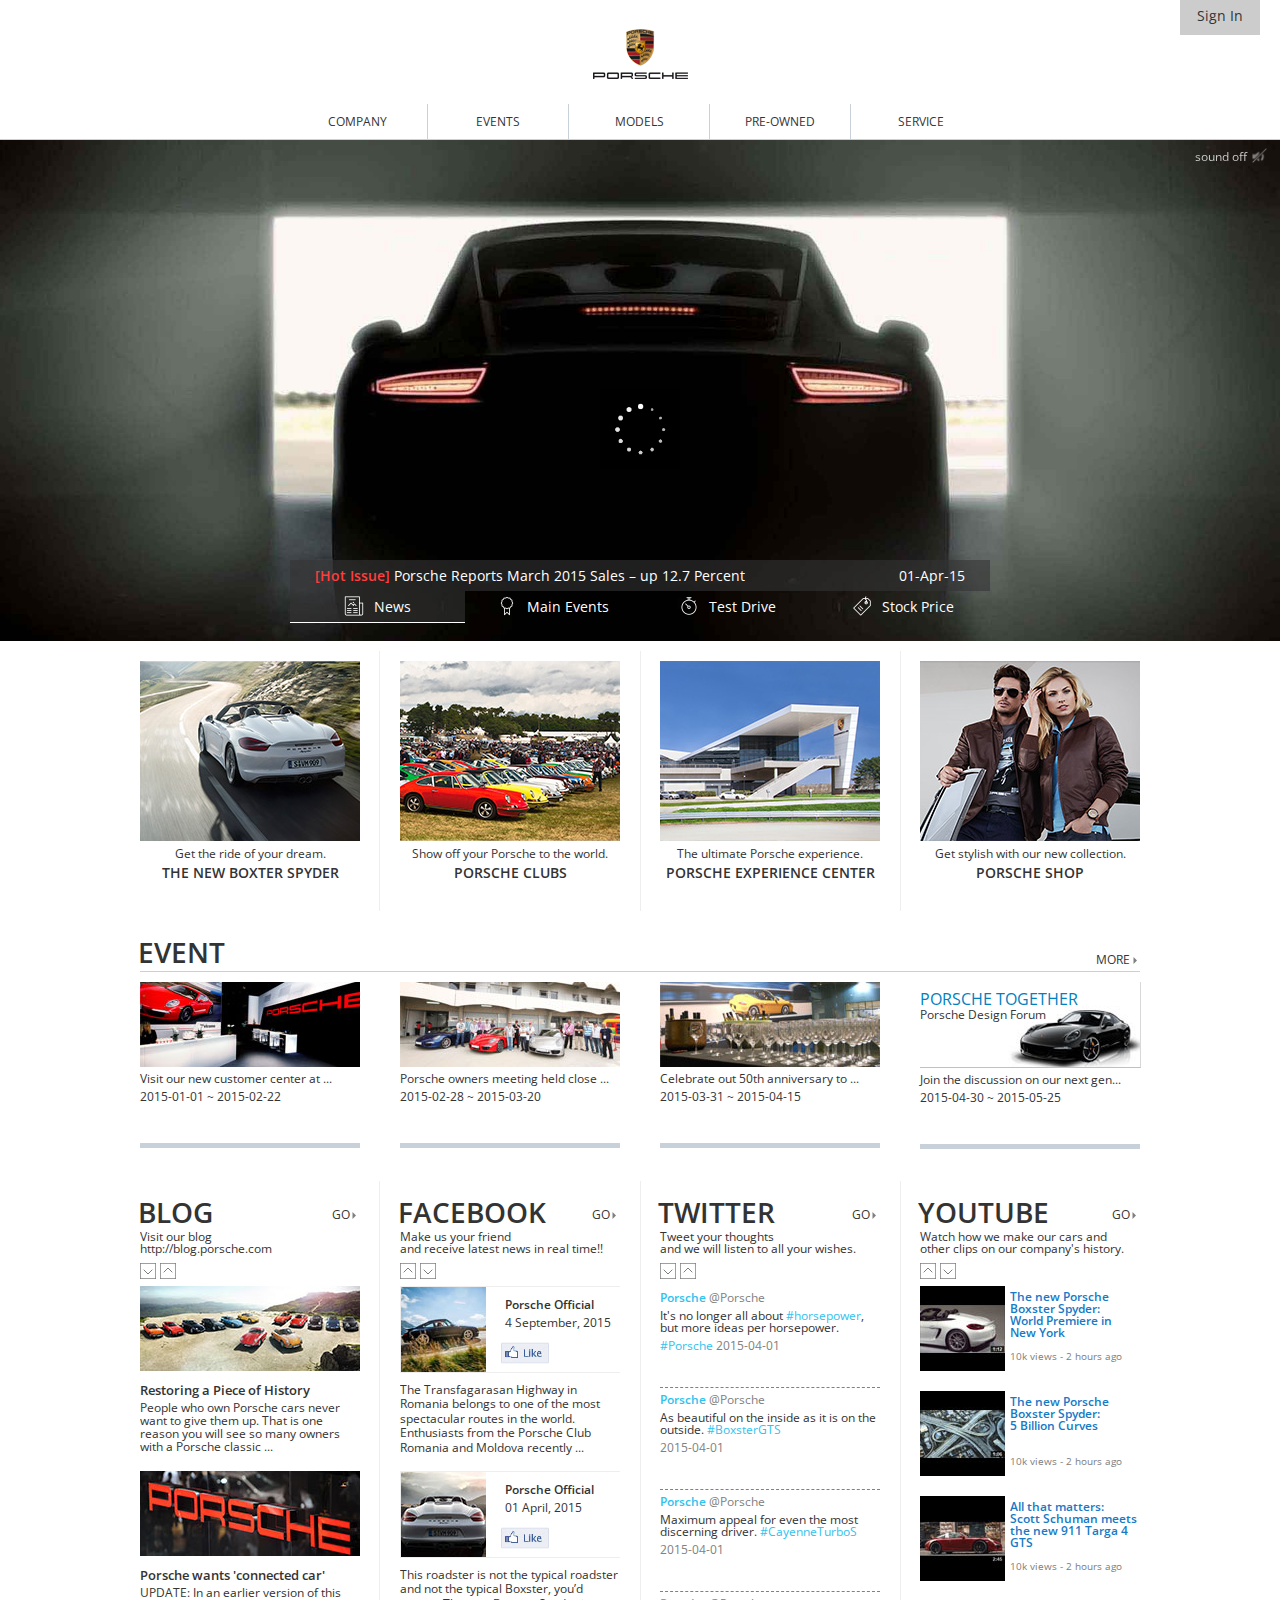
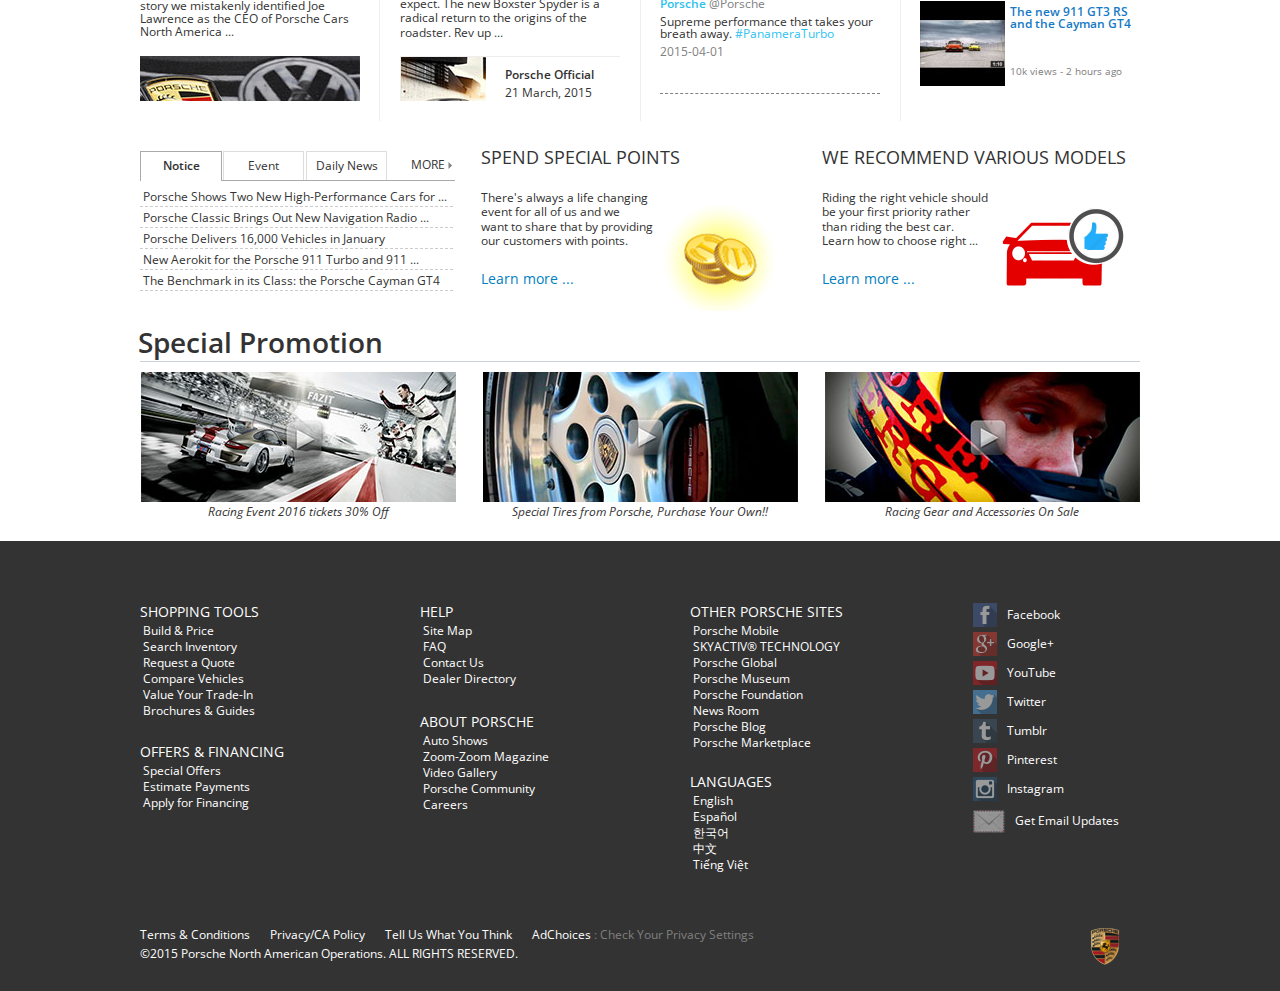
==== project/01/index.html @ a2a12405 "uploading project 01" ====
<!DOCTYPE html>
<html lang="en">
<head>
	<meta charset="utf-8" /> 
	<meta http-equiv="X-UA-Compatible" content="IE=edge,chrome=1">
	<title>CJK Project #1</title>
	<meta name="viewport" content="width=device-width, initial-scale=0.1">
	<meta name="author" content="Chongjun Kim" />
	<link rel="shortcut icon" href="img/favicon_1.ico">
	<link rel="apple-touch-icon" href="/apple-touch-icon.png">
	<link href='https://fonts.googleapis.com/css?family=Open+Sans' rel='stylesheet' type='text/css'>
	<link href='https://fonts.googleapis.com/css?family=Open+Sans:600' rel='stylesheet' type='text/css'>
	
	<link rel="stylesheet" href="css/import.css" type="text/css"/>
	
	<!--[if lt IE 9]><script src="js/IE9.js"></script><![endif]-->     
	<!--[if lt IE 9]><script src="js/html5.js"></script><![endif]-->
	<script type="text/javascript" src="js/jquery-2.1.4.js"> </script>
	<script type="text/javascript" src="js/jquery-ui.min.js"> </script>
	<script type="text/javascript" src="js/action.js"> </script>
	<script src="js/isotope.pkgd.min.js" ></script>
		
	<style>
		* {margin:0; padding:0; }
		a {text-decoration:none; color:#333; }
		li {list-style:none; }
		
 </style> 
</head>
<body>
	<div id="skipNav" class="hide">
		<a href="#content">skip</a>
	</div><!-- //skipNav -->
	
	<div id="headerwrap">
		<div id="topmenu">
			<p class="signin"><a href="#topmenu">Sign In</a></p>
			<p class="search">
				<input class="searchBox" type="text" placeholder="Search Engine" />
				<input type="image" src="images/layout/search.png" />
			</p>
			<div class="hot">
				<ul>
					<li>Top Search :</li>
					<li><a href="#topmenu .hot">porsche event</a></li>
					<li><a href="#topmenu .hot">new 911 design</a></li>
					<li><a href="#topmenu .hot">cayenne price</a></li>
					<li><a href="#topmenu .hot">2015 models</a></li>
					<li><a href="#topmenu .hot">find dealer</a></li>
				</ul>
			</div>
			<fieldset>
				<legend class="hide">login</legend>
				<p class="login01">
					<input class="idbox" type="text" placeholder="ID or E-mail" title="Type in your ID or E-mail address here." />
				</p>
				<p class="login02">
					<input class="passbox" type="password" placeholder="Password" title="Type in your password here." />
					<input type="checkbox" id="idcheck" />
					<label for="idcheck">save</label>
				</p>
				<p class="login03"><a href="#topmenu .login03">Create Account</a></p>
			</fieldset>
		</div><!-- //topmenu -->
		<header id="header">
			<div id="menu">
				<h1><a href="index.html"><img src="images/layout/logo.png" alt="PORSCHE LOGO" /></a></h1>
				<ul>
					<li><a href="#">Company</a></li>
					<li><a href="#">Events</a></li>
					<li><a href="sub1.html">Models</a></li>
					<li><a href="#">Pre-Owned</a></li>
					<li><a href="#">Service</a></li>
				</ul>
			</div><!-- //menu -->
			
			<nav id="nav">
				<ul id="gnb">
					<li class="m1 m">
						<ul>
							<li><a href="#gnb .m">CEO</a></li>
							<li><a href="#gnb .m">History</a></li>
							<li><a href="#gnb .m">Brand</a></li>
						</ul>
					</li>
					<li class="m2 m">
						<ul>
							<li><a href="#gnb .m">News &amp; Events</a></li>
							<li><a href="#gnb .m">Maintenance</a></li>
						</ul>
					</li>
					<li class="m3 m">
						<ul>
							<li><a href="sub2-1.html">Boxster</a></li>
							<li><a href="#gnb .m">Cayman</a></li>
							<li><a href="#gnb .m">911</a></li>
							<li><a href="#gnb .m">918 Syder</a></li>
							<li><a href="#gnb .m">Panamera</a></li>
							<li><a href="sub2-2.html">Macan</a></li>
							<li><a href="#gnb .m">Cayenne</a></li>
						</ul>
					</li>
					<li class="m4 m">
						<ul>
							<li><a href="#gnb .m">Store Location</a></li>
							<li><a href="#gnb .m">Dealer Location</a></li>
							<li><a href="#gnb .m">Certified Pre-owned</a></li>
						</ul>
					</li>
					<li class="m5 m">
						<ul>
							<li><a href="#gnb .m">Porsche Exclusive</a></li>
							<li><a href="#gnb .m">Porsche Car Connect</a></li>
							<li><a href="#gnb .m">Porsche Classic</a></li>
							<li><a href="#gnb .m">Financial Service</a></li>
							<li><a href="#gnb .m">Gallery</a></li>
						</ul>
					</li>
				</ul>
			</nav><!-- //nav -->
		</header><!-- //header -->
	</div><!-- //headerwrap -->
	
	<div id="visualwrap">
		<section id="visual">
			<div id="video">
				<video class="visualvid" poster="videos/poster1.jpg"autoplay loop >
					<source src="videos/designdna.webm"></source>
					<source src="videos/designdna.mp4"></source>
					<source src="videos/designdna.ogv"></source>
				</video>
				<button class="mute" ><img width="15" src="images/visual/sound_mute.png" alt="" /></button>
				<img src="videos/loading.gif" alt="loading" class="loading"/>
			</div>
		</section><!-- //visual -->
	</div><!-- //visualwrap -->
	
	<div id="container">
		<section id="border">
			<ul>
				<li></li>
				<li></li>
				<li></li>
			</ul>
		</section>
		<section id="content">
			<div class="vNav">
				<ul class="quickmenu">
					<li class="visualon"><img src="images/visual/quick1w.png" alt="" /><span>News</span></li>
					<li><img src="images/visual/quick2w.png" alt="" /><span>Main Events</span></li>
					<li><img src="images/visual/quick3w.png" alt="" /><span>Test Drive</span></li>
					<li><img src="images/visual/quick6w.png" alt="" /><span>Stock Price</span></li>
				</ul>
			</div>
			<div class="conBox">
				<div class="box1">
					<p><em>[Hot Issue]</em> Porsche Reports March 2015 Sales – up 12.7 Percent<span>01-Apr-15</span></p>
				</div>
				<div class="box2">
					<p><em>[Weekly]</em> New York International Auto Show 2015: World Premiere of the Boxster Spyder<span>31-Mar-15</span></p>
				</div>
				<div class="box3">
					<p><em>[Porsche Drive]</em> Porsche 911 Targa ready for test drive<span>04-Apr-15</span></p>
				</div>
				<div class="box4">
					<p>Porsche Automobil Holding SE – 91.530 EUR<em>&#x25b2; 0.630 / 0.69%</em></p>
				</div>
			</div>
			<div class="contentTop con">
				<ul>
					<li>
						<a href="sub2-1.html"><img src="images/main/top1.jpg" alt="car1" />
							<p>GO</p>
						<span>Get the ride of your dream.<br />
							<em>The New Boxter Spyder</em>
						</span></a>
					</li>
					<li>
						<a href="#content .contentTop"><img src="images/main/top2.jpg" alt="car2" />
							<p>GO</p>
						<span>Show off your Porsche to the world.<br />
							<em>Porsche Clubs</em>
						</span></a>
					</li>
					<li>
						<a href="#content .contentTop"><img src="images/main/top3.jpg" alt="car3" />
							<p>GO</p>
						<span>The ultimate Porsche experience.<br />
							<em>Porsche Experience Center</em>
						</span></a>
					</li>
					<li>
						<a href="#content .contentTop"><img src="images/main/top4.jpg" alt="car4" />
							<p>GO</p>
						<span>Get stylish with our new collection.<br />
							<em>Porsche Shop</em>
						</span></a>
					</li>
				</ul>
			</div><!-- //contentTop -->
			<div class="event con">
				<h2>EVENT</h2>
				<ul>
					<li>
						<a href="#content .event"><img src="images/main/event1.jpg" alt="car1" /></a>
						<h5>Visit our new customer center at ...</h5>
						<p>2015-01-01 ~ 2015-02-22</p>
					</li>
					<li>
						<a href="#content .event"><img src="images/main/event2.jpg" alt="car1" /></a>
						<h5>Porsche owners meeting held close ...</h5>
						<p>2015-02-28 ~ 2015-03-20</p>
					</li>
					<li>
						<a href="#content .event"><img src="images/main/event3.jpg" alt="car1" /></a>
						<h5>Celebrate out 50th anniversary to ...</h5>
						<p>2015-03-31 ~ 2015-04-15</p>
					</li>
					<li>
						<a href="#content .event"><img src="images/main/event4.jpg" alt="car1" />
						<span>
							<em>Porsche Together</em><br />
							Porsche Design Forum
						</span>
						</a>
						<h5>Join the discussion on our next gen...</h5>
						<p>2015-04-30 ~ 2015-05-25</p>
					</li>
				</ul>
				<p class="more"><a href="#content .event">MORE</a></p>
			</div><!-- //event -->
			<div class="sns con">
				<div class="blog snsMain">
					<h3>BLOG</h3>
					<p class="des">Visit our blog<br />
						<a href="#content .snsMain">http://blog.porsche.com</a>
					</p>
					<a href="#content .snsMain" class="go">GO</a>
					<p class="blogUp"><img src="images/main/arrow_down.png" alt="" /></p>
					<p class="blogDown"><img src="images/main/arrow_up.png" alt="" /></p>
					<div class="blogContent">
						<ul>
							<li>
								<a href="#content .snsMain">
									<img src="images/main/blog4.jpg" alt="" />
								</a>
								<p><em>Restoring a Piece of History </em><br />
									People who own Porsche cars never want to give them up. That is one reason you will see so many owners with a Porsche classic ...</p>
							</li>
							<li>
								<a href="#content .snsMain">
									<img src="images/main/blog1.jpg" alt="" />
								</a>
								<p><em>Porsche wants 'connected car'</em><br />
									UPDATE: In an earlier version of this story we mistakenly identified Joe Lawrence as the CEO of Porsche Cars North America ...</p>
							</li>
							<li>
								<a href="#content .snsMain">
									<img src="images/main/blog3.jpg" alt="" />
								</a>
								<p><em>German judge 'inclined to ...</em><br />
									Last year, around two dozen investors, including hedge funds, leveled a 1.4 billion euro ($1.95 billion at the time) lawsuit ...</p>
							</li>
							<li>
								<a href="#content .snsMain">
									<img src="images/main/blog2.jpg" alt="" />
								</a>
								<p><em>Porsche to expand range ...</em><br />
									Porsche has something new on the way; not just the Cayman GT4 or 911 GT3 RS from the 2015 Geneva Motor Show, but ...</p>
							</li>
							<li><a href="#content .snsMain">More Blog ...</a></li>
						</ul>
					</div><!-- //blogContent -->
				</div><!-- //blog -->
				<div class="facebook snsMain">
					<h3>FACEBOOK</h3>
					<p class="des">Make us your friend<br />
						and receive latest news in real time!!
					</p>
					<a href="#content .snsMain" class="go">GO</a>
					<p class="facebookDown"><img src="images/main/arrow_down.png" alt="" /></p>
					<p class="facebookUp"><img src="images/main/arrow_up.png" alt="" /></p>
					<div class="facebookContent">
						<ul>
							<li>
								<a href="#content .snsMain">
									<h4><img src="images/main/face4.jpg" alt="" /></h4>
									<span><em>Porsche Official</em><br />
										4 September, 2015<br />
									</span>
									<img src="images/main/like.jpg" alt="" class="like" />
								</a>
								<p>The Transfagarasan Highway in Romania belongs to one of the most spectacular routes in the world. Enthusiasts from the Porsche Club Romania and Moldova recently ...</p>
							</li>
							<li>
								<a href="sub2-1.html">
									<h4><img src="images/main/face1.jpg" alt="" /></h4>
									<span><em>Porsche Official</em><br />
										01 April, 2015<br />
									</span>
									<img src="images/main/like.jpg" alt="" class="like" />
								</a>
								<p>This roadster is not the typical roadster and not the typical Boxster, you’d expect. The new Boxster Spyder is a radical return to the origins of the roadster. Rev up ...</p>
							</li>
							<li>
								<a href="#content .snsMain">
									<h4><img src="images/main/face2.jpg" alt="" /></h4>
									<span><em>Porsche Official</em><br />
										21 March, 2015<br />
									</span>
									<img src="images/main/like.jpg" alt="" class="like" />
								</a>
								<p>It has always been one of our core beliefs: never be satisfied. This is why the new Porsche Panamera Edition does not only offer extended equipment, but also ...</p>
							</li>
							<li>
								<a href="#content .snsMain">
									<h4><img src="images/main/face3.jpg" alt="" /></h4>
									<span><em>Porsche Official</em><br />
										12 December, 2014<br />
									</span>
									<img src="images/main/like.jpg" alt="" class="like" />
								</a>
								<p>Classic cars in the best hands: Porsche is expanding its services for classic models worldwide. Christophorus Online recently took the opportunity to visit Bangkok ...</p>
							</li>
							<li><a href="#content .snsMain">More Facebook ...</a></li>
						</ul>
					</div>
				</div><!-- //facebook -->
				<div class="twitter snsMain">
					<h3>TWITTER</h3>
					<p class="des">Tweet your thoughts<br />
						and we will listen to all your wishes.
					</p>
					<a href="#content .snsMain" class="go">GO</a>
					<p class="twitterUp"><img src="images/main/arrow_down.png" alt="" /></p>
					<p class="twitterDown"><img src="images/main/arrow_up.png" alt="" /></p>
					<div class="twitterContent">
						<ul>
							<li>
								<h5><em>Porsche</em> @Porsche</h5>
								<span>It's no longer all about <a href="#content .snsMain">#horsepower</a>,<br />
									but more ideas per horsepower. <a href="#content .snsMain">#Porsche</a> 
								</span>
								<span class="date">2015-04-01</span><br />
							</li>
							<li>
								<h5><em>Porsche</em> @Porsche</h5>
								<span>As beautiful on the inside as it is on the<br />
									outside. <a href="#content .snsMain">#BoxsterGTS</a> </span><br />
								<span class="date">2015-04-01</span>
							</li>
							<li>
								<h5><em>Porsche</em> @Porsche</h5>
								<span>Maximum appeal for even the most<br />
									discerning driver. <a href="#content .snsMain">#CayenneTurboS</a> </span><br />
								<span class="date">2015-04-01</span>
							</li>
							<li>
								<h5><em>Porsche</em> @Porsche</h5>
								<span>Supreme performance that takes your<br />
									breath away. <a href="#content .snsMain">#PanameraTurbo</a> </span><br />
								<span class="date">2015-04-01</span>
							</li>
							<li>
								<h5><em>Porsche</em> @Porsche</h5>
								<span>Our new Rear Seat Entertainment system<br />
									allows for work and play, all in the same vehicle.
									<a href="#content .snsMain">http://bit.ly/19KZW0L</a></span><br />
								<span class="date">2015-04-01</span>
							</li>
							<li>
								<h5><em>Porsche</em> @Porsche</h5>
								<span>Our new Rear Seat Entertainment system<br />
									allows for work and play, all in the same vehicle.
									<a href="#content .snsMain">http://bit.ly/19KZW0L</a></span><br />
								<span class="date">2015-04-01</span>
							</li>
							<li>
								<h5><em>Porsche</em> @Porsche</h5>
								<span>Great suspense and outstanding racing <br />
									at Canadian Tire Motorsport Park in <a href="#content .snsMain">#GT3CAN</a>
									</span><br />
								<span class="date">2015-04-01</span>
							</li>
							<li><a href="#content .snsMain">More Twitter ...</a></li>
						</ul>
					</div>
				</div><!-- //twitter -->
				<div class="youtube snsMain">
					<h3>YOUTUBE</h3>
					<p class="des">Watch how we make our cars and<br />
						other clips on our company's history.
					</p>
					<a href="#content .snsMain" class="go">GO</a>
					<p class="youtubeUp"><img src="images/main/arrow_up.png" alt="" /></p>
					<p class="youtubeDown"><img src="images/main/arrow_down.png" alt="" /></p>
					<div class="youtubeContent">
						<ul>
							<li>
								<img src="images/main/clip1.jpg" alt=""/>
								<h5><a href="sub2-1.html"><em>The new Porsche Boxster Spyder: <br />World Premiere in New York</em></a><br />
									<span class="date">10k views - 2 hours ago</span>
								</h5>
							</li>
							<li>
								<img src="images/main/clip2.jpg" alt=""/>
								<h5><a href="sub2-1.html"><em>The new Porsche Boxster Spyder: <br />5 Billion Curves</em></a><br />
									<span class="date">10k views - 2 hours ago</span>
								</h5>
							</li>
							<li>
								<img src="images/main/clip3.jpg" alt=""/>
								<h5><a href="#content .snsMain"><em>All that matters: <br />Scott Schuman meets the new 911 Targa 4 GTS</em></a><br />
									<span class="date">10k views - 2 hours ago</span>
								</h5>
							</li>
							<li>
								<img src="images/main/clip4.jpg" alt=""/>
								<h5><a href="#content .snsMain"><em>The new 911 GT3 RS and the Cayman GT4</em></a><br />
									<span class="date">10k views - 2 hours ago</span>
								</h5>
							</li>
							<li>
								<img src="images/main/clip5.jpg" alt=""/>
								<h5><a href="#content .snsMain"><em>Mission: Future Sportscar. <br />The Endurance of Ideas.</em></a><br />
									<span class="date">10k views - 2 hours ago</span>
								</h5>
							</li>
							<li>
								<img src="images/main/clip6.jpg" alt=""/>
								<h5><a href="#content .snsMain"><em>Transfagarasan Getaway</em></a><br />
									<span class="date">6k views - 1 day ago</span>
								</h5>
							</li>
							<li>
								<img src="images/main/clip7.jpg" alt=""/>
								<h5><a href="#content .snsMain"><em>Porsche Owners Celebrate<br />Porsche Club GB &amp; the winning ...</em></a><br />
									<span class="date">10k views - 2 hours ago</span>
								</h5>
							</li>
							<li><a href="#content .snsMain">More YouTube ...</a></li>
						</ul>
					</div>
				</div><!-- //youtube -->
			</div><!-- //sns -->
			<div class="news con">
				<div class="tabmenu n">
					<ul class="tab">
						<li class="on"><span>Notice</span></li>
						<li><span>Event</span></li>
						<li><span>Daily News</span></li>
					</ul>
					<div style="display:block;">
						<ul class="text">
							<li><a href="#content .tabmenu">Porsche Shows Two New High-Performance Cars for ... </a></li>
							<li><a href="#content .tabmenu">Porsche Classic Brings Out New Navigation Radio ...</a></li>
							<li><a href="#content .tabmenu">Porsche Delivers 16,000 Vehicles in January</a></li>
							<li><a href="#content .tabmenu">New Aerokit for the Porsche 911 Turbo and 911 ...</a></li>
							<li><a href="#content .tabmenu">The Benchmark in its Class: the Porsche Cayman GT4</a></li>
						</ul>
					</div>
					<div>
						<ul class="text">
							<li><a href="#content .tabmenu">Special exhibition "Porsche. Panic. Power."</a></li>
							<li><a href="#content .tabmenu">International Museum Day "Museums for a  ..."</a></li>
							<li><a href="#content .tabmenu">Roof Top Party - BOA meets Porsche Museum</a></li>
							<li><a href="#content .tabmenu">Children's summer vacation programme</a></li>
							<li><a href="#content .tabmenu">"The Super Porsche. 30 Years of Porsche 959."</a></li>
						</ul>
					</div>
					<div>
						<ul class="text">
							<li><a href="#content .tabmenu">Porsche works driver, Mark Webber, stopped by ...</a></li>
							<li><a href="#content .tabmenu">A fantastic race weekend for Porsche with ...</a></li>
							<li><a href="#content .tabmenu">Things are gearing up for the second to last round ...</a></li>
							<li><a href="#content .tabmenu">Hargrove in OpenRoad Racing car no. 25 wins ...</a></li>
							<li><a href="#content .tabmenu">Great suspense and outstanding racing at Canadian ...</a></li>
						</ul>
					</div>
					<p class="more"><a href="#content .tabmenu">MORE</a></p>
				</div><!-- //tabmenu -->	
				<div class="point n">
					<ul class="nn">
						<li>
							<h3>Spend Special Points</h3>
							<span>There's always a life changing<br />
								event for all of us and we<br />
								want to share that by providing<br />
								our customers with points.<br />
								<a href="#content .point">Learn more ...</a></span>
							<img src="images/main/notice11.png" alt="" />
						</li>
					</ul>
				</div><!-- //point -->
				<div class="recommend n">
					<ul class="nn">
						<li>
							<h3>We Recommend Various Models</h3>
							<span>Riding the right vehicle should<br />
								be your first priority rather<br />
								than riding the best car.<br />
								Learn how to choose right ... <br />
								<a href="#content .recommend">Learn more ...</a></span>
							<img src="images/main/notice2.png" alt="" />
						</li>
					</ul>
				</div><!-- //recommend -->
			</div><!-- //news -->
			<div class="contentBottom con">
				<h2>Special Promotion</h2>
				<ul>
					<li><a href="#content .contentBottom"><img src="images/main/banner1.jpg" alt="" /></a>Racing Event 2016 tickets 30% Off</li>
					<li><a href="#content .contentBottom"><img src="images/main/banner2.jpg" alt="" /></a>Special Tires from Porsche, Purchase Your Own!!</li>
					<li><a href="#content .contentBottom"><img src="images/main/banner3.jpg" alt="" /></a>Racing Gear and Accessories On Sale</li>
				</ul>
			</div><!-- //contentBottom -->
		</section><!-- //content -->
	</div><!-- //container -->
	
	<div id="footerwrap">
		<footer id="footer">
			<ul>
				<li class="fg">
					<span>Shopping Tools</span>
					<ul>
						<li><a href="#footer">Build &amp; Price</a></li>
						<li><a href="#footer">Search Inventory</a></li>
						<li><a href="#footer">Request a Quote</a></li>
						<li><a href="#footer">Compare Vehicles</a></li>
						<li><a href="#footer">Value Your Trade-In</a></li>
						<li><a href="#footer">Brochures &amp; Guides</a></li>
					</ul>
				</li>
				<li class="fg">
					<span>Offers &amp; Financing</span>
					<ul>
						<li><a href="#footer">Special Offers</a></li>
						<li><a href="#footer">Estimate Payments</a></li>
						<li><a href="#footer">Apply for Financing </a></li>
					</ul>
				</li>
				<li class="fg">
					<span>Help</span>
					<ul>
						<li><a href="#footer">Site Map</a></li>
						<li><a href="#footer">FAQ</a></li>
						<li><a href="#footer">Contact Us</a></li>
						<li><a href="#footer">Dealer Directory</a></li>
					</ul>
				</li>
				<li class="fg">
					<span>About Porsche</span>
					<ul>
						<li><a href="#footer">Auto Shows</a></li>
						<li><a href="#footer">Zoom-Zoom Magazine</a></li>
						<li><a href="#footer">Video Gallery</a></li>
						<li><a href="#footer">Porsche Community</a></li>
						<li><a href="#footer">Careers</a></li>
					</ul>
				</li>
				<li class="fg">
					<span>Other Porsche Sites</span>
					<ul>
						<li><a href="#footer">Porsche Mobile</a></li>
						<li><a href="#footer">SKYACTIV® TECHNOLOGY</a></li>
						<li><a href="#footer">Porsche Global</a></li>
						<li><a href="#footer">Porsche Museum</a></li>
						<li><a href="#footer">Porsche Foundation</a></li>
						<li><a href="#footer">News Room</a></li>
						<li><a href="#footer">Porsche Blog</a></li>
						<li><a href="#footer">Porsche Marketplace</a></li>
					</ul>
				</li>
				<li class="fg">
					<span>Languages</span>
					<ul>
						<li><a href="#footer">English</a></li>
						<li><a href="#footer">Español</a></li>
						<li><a href="#footer">한국어</a></li>
						<li><a href="#footer">中文</a></li>
						<li><a href="#footer">Tiếng Việt</a></li>
					</ul>
				</li>
				<li class="fg sns">
					<ul>
						<li><a href="#footer"><img src="images/layout/facebook.png" alt="" />Facebook</a></li>
						<li><a href="#footer"><img src="images/layout/google.png" alt="" />Google+</a></li>
						<li><a href="#footer"><img src="images/layout/youtube.png" alt="" />YouTube</a></li>
						<li><a href="#footer"><img src="images/layout/twitter.png" alt="" />Twitter</a></li>
						<li><a href="#footer"><img src="images/layout/tumblr.png" alt="" />Tumblr</a></li>
						<li><a href="#footer"><img src="images/layout/pinterest.png" alt="" />Pinterest</a></li>
						<li><a href="#footer"><img src="images/layout/instagram.png" alt="" />Instagram</a></li>
						<li><a href="#footer"><img src="images/layout/email.png" alt="" />Get Email Updates</a></li>
					</ul>
				</li>
			</ul>
		<div class="address">
			<ul>
				<li><a href="#footer .address">Terms &amp; Conditions </a></li>
				<li><a href="#footer .address">Privacy/CA Policy</a></li>
				<li><a href="#footer .address">Tell Us What You Think</a></li>
				<li><a href="#footer .address">AdChoices</a><span> : Check Your Privacy Settings</span></li>
			</ul>
			<p>©2015 Porsche North American Operations. ALL RIGHTS RESERVED.</p>
			<h1><a href="#"><img src="images/layout/logob.png" alt="PORSCHE LOGO" /></a></h1>
		</div><!-- //address -->
		</footer>
	</div><!-- //footerwrap -->
</body>
</html>
---- project/01/css/import.css ----
@charset "utf-8";

@import url("reset.css");
@import url("fonts.css");
@import url("style.css");
@import url("header.css");
@import url("footer.css");
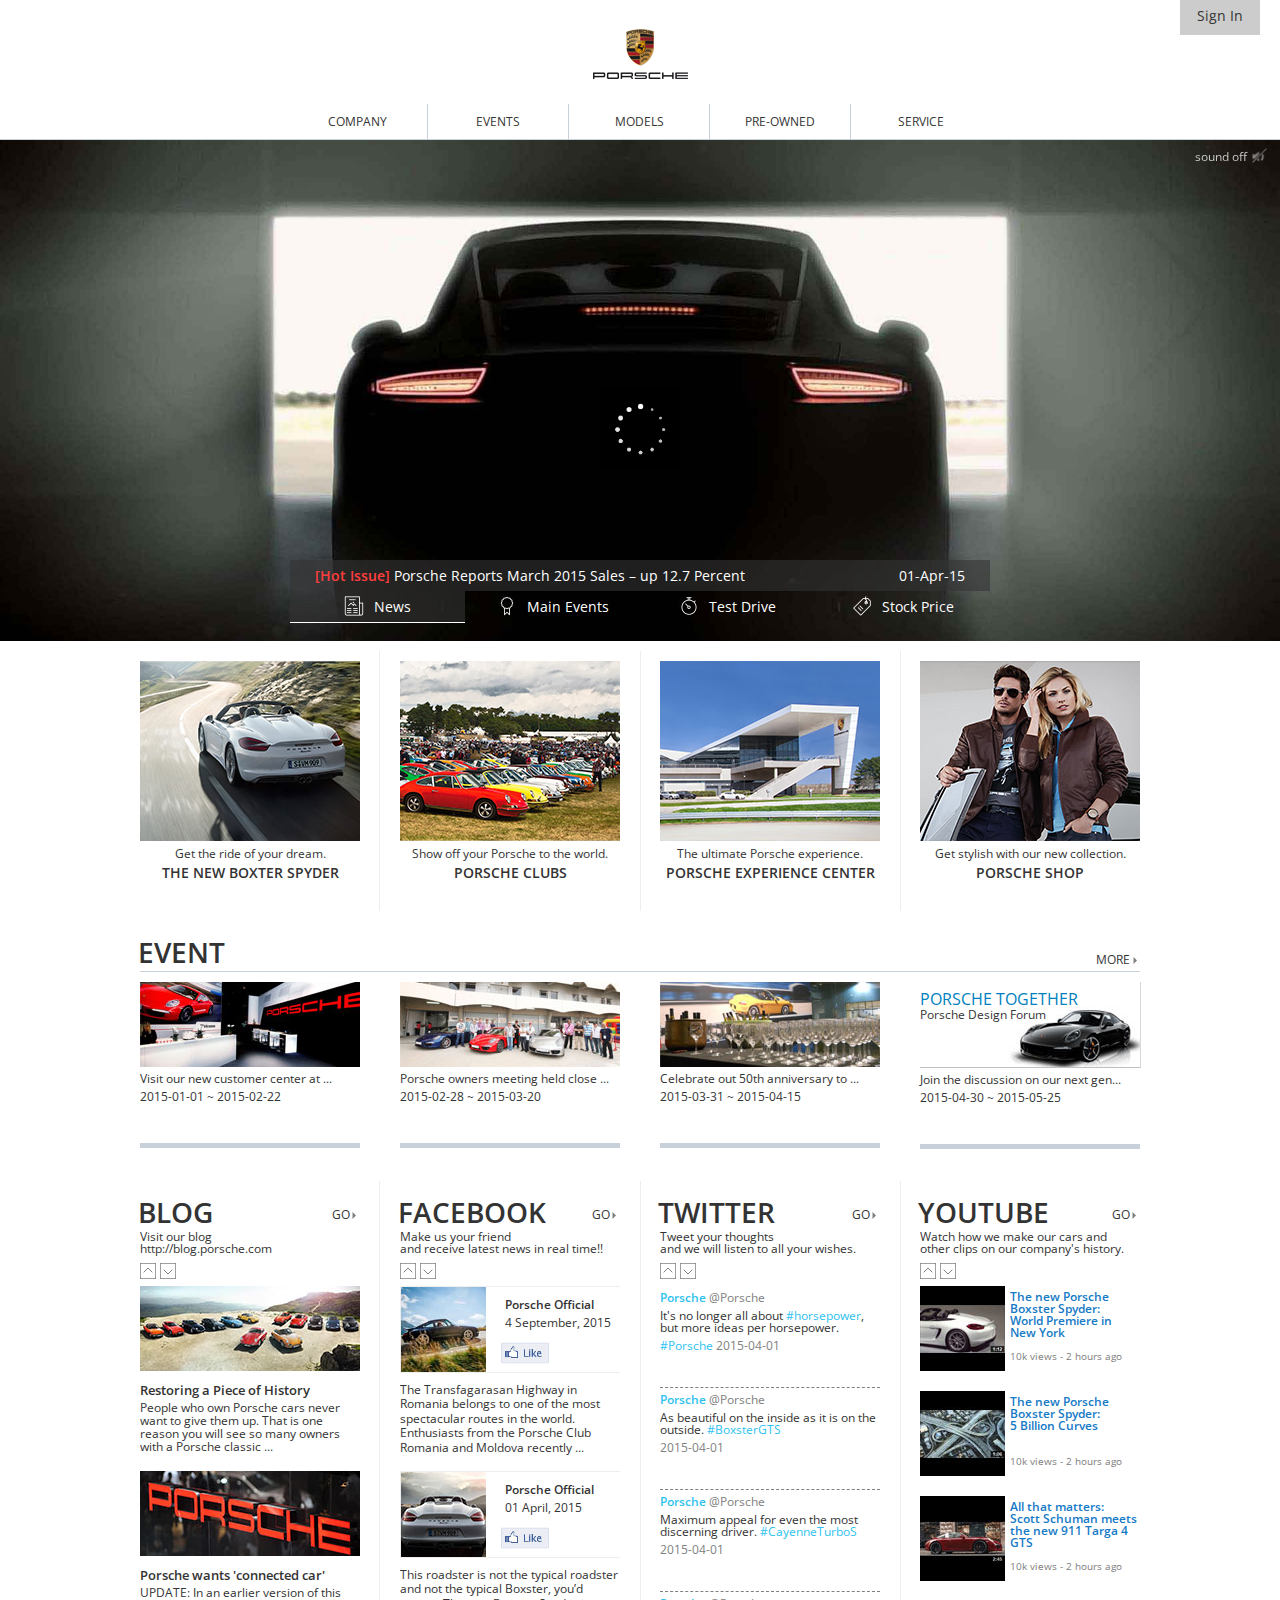
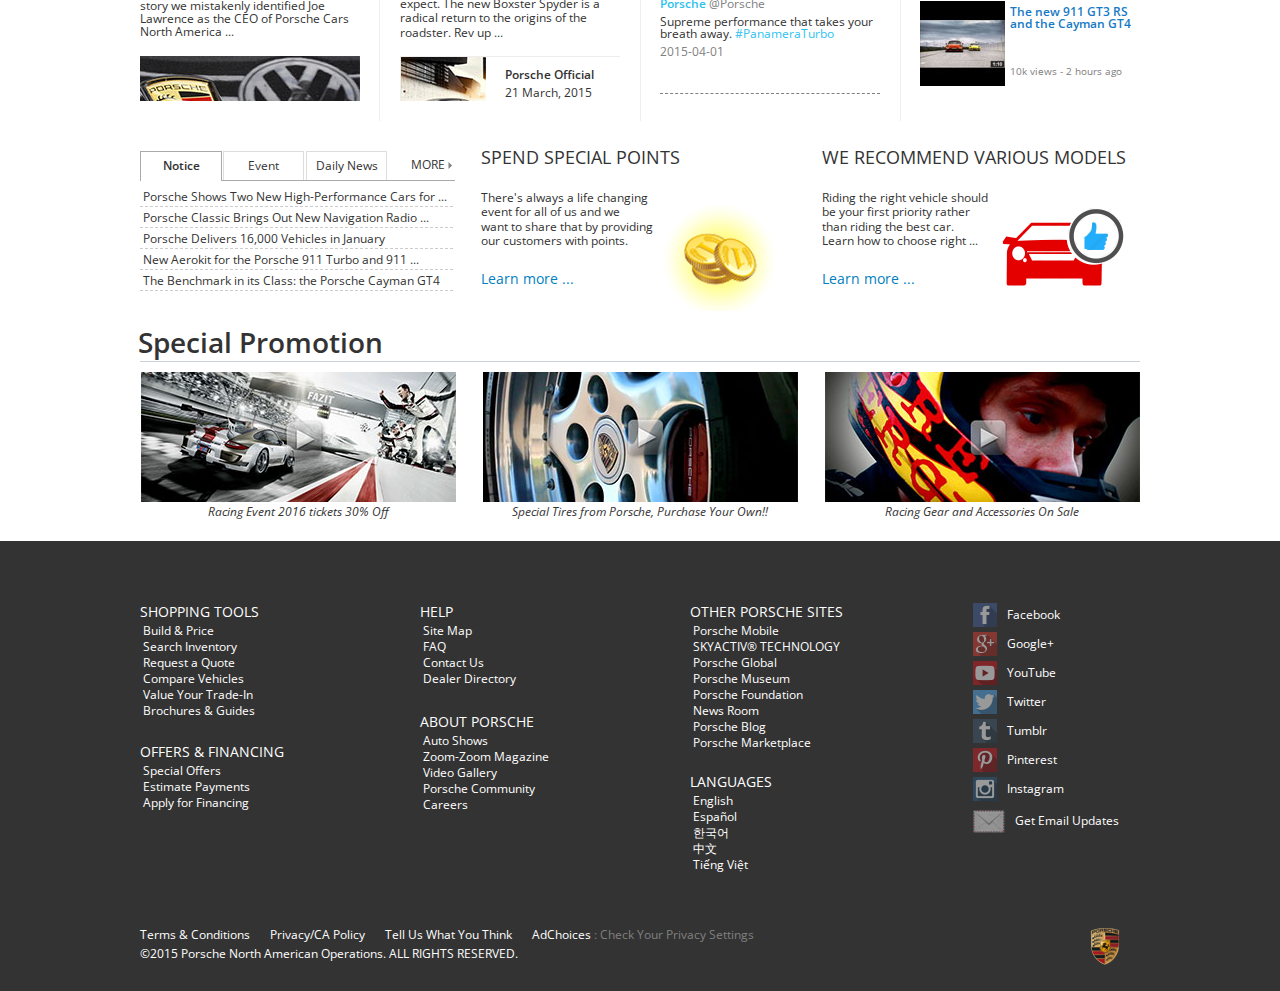
==== commit b2e1dd87: "fix" ====
--- a/project/01/index.html
+++ b/project/01/index.html
@@ -236,8 +236,8 @@
 						<a href="#content .snsMain">http://blog.porsche.com</a>
 					</p>
 					<a href="#content .snsMain" class="go">GO</a>
-					<p class="blogUp"><img src="images/main/arrow_down.png" alt="" /></p>
-					<p class="blogDown"><img src="images/main/arrow_up.png" alt="" /></p>
+					<p class="blogUp"><img src="images/main/arrow_up.png" alt="" /></p>
+					<p class="blogDown"><img src="images/main/arrow_down.png" alt="" /></p>
 					<div class="blogContent">
 						<ul>
 							<li>
@@ -278,8 +278,8 @@
 						and receive latest news in real time!!
 					</p>
 					<a href="#content .snsMain" class="go">GO</a>
+					<p class="facebookUp"><img src="images/main/arrow_up.png" alt="" /></p>
 					<p class="facebookDown"><img src="images/main/arrow_down.png" alt="" /></p>
-					<p class="facebookUp"><img src="images/main/arrow_up.png" alt="" /></p>
 					<div class="facebookContent">
 						<ul>
 							<li>
@@ -332,8 +332,8 @@
 						and we will listen to all your wishes.
 					</p>
 					<a href="#content .snsMain" class="go">GO</a>
-					<p class="twitterUp"><img src="images/main/arrow_down.png" alt="" /></p>
-					<p class="twitterDown"><img src="images/main/arrow_up.png" alt="" /></p>
+					<p class="twitterUp"><img src="images/main/arrow_up.png" alt="" /></p>
+					<p class="twitterDown"><img src="images/main/arrow_down.png" alt="" /></p>
 					<div class="twitterContent">
 						<ul>
 							<li>
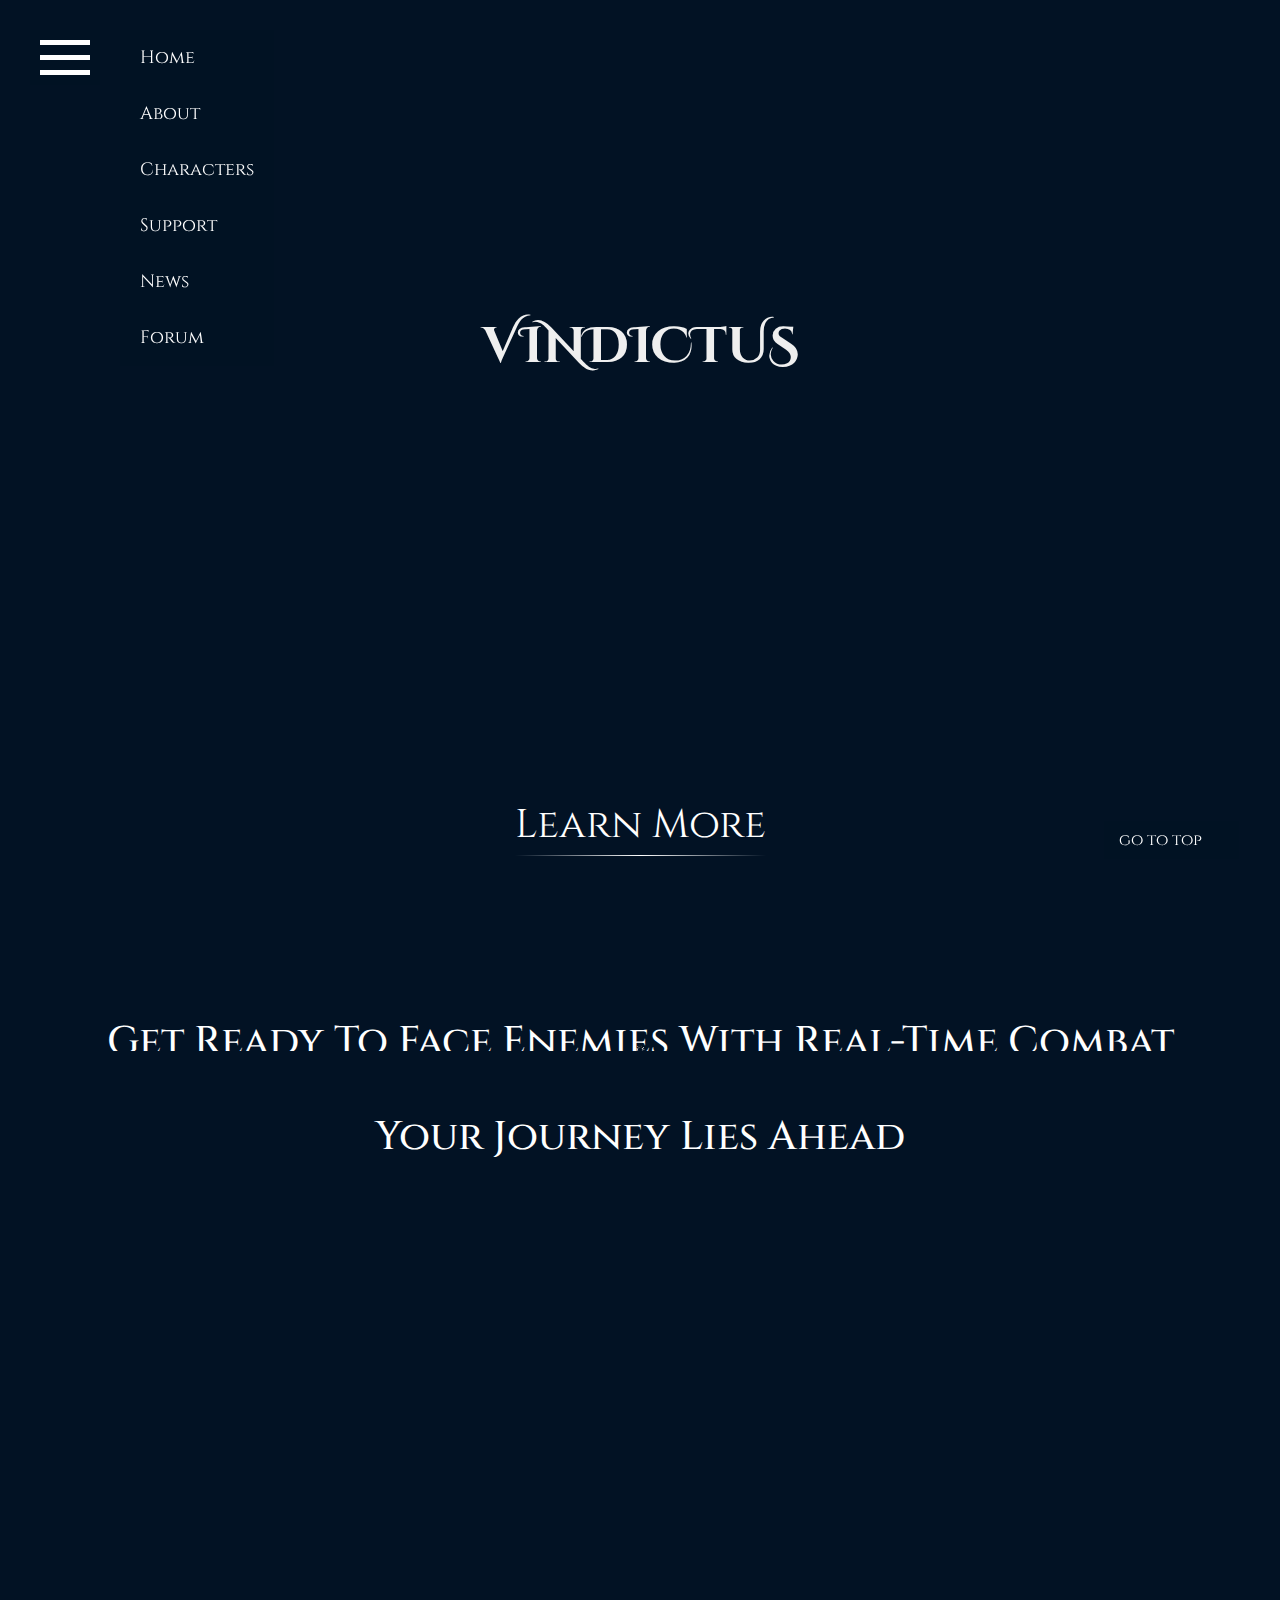
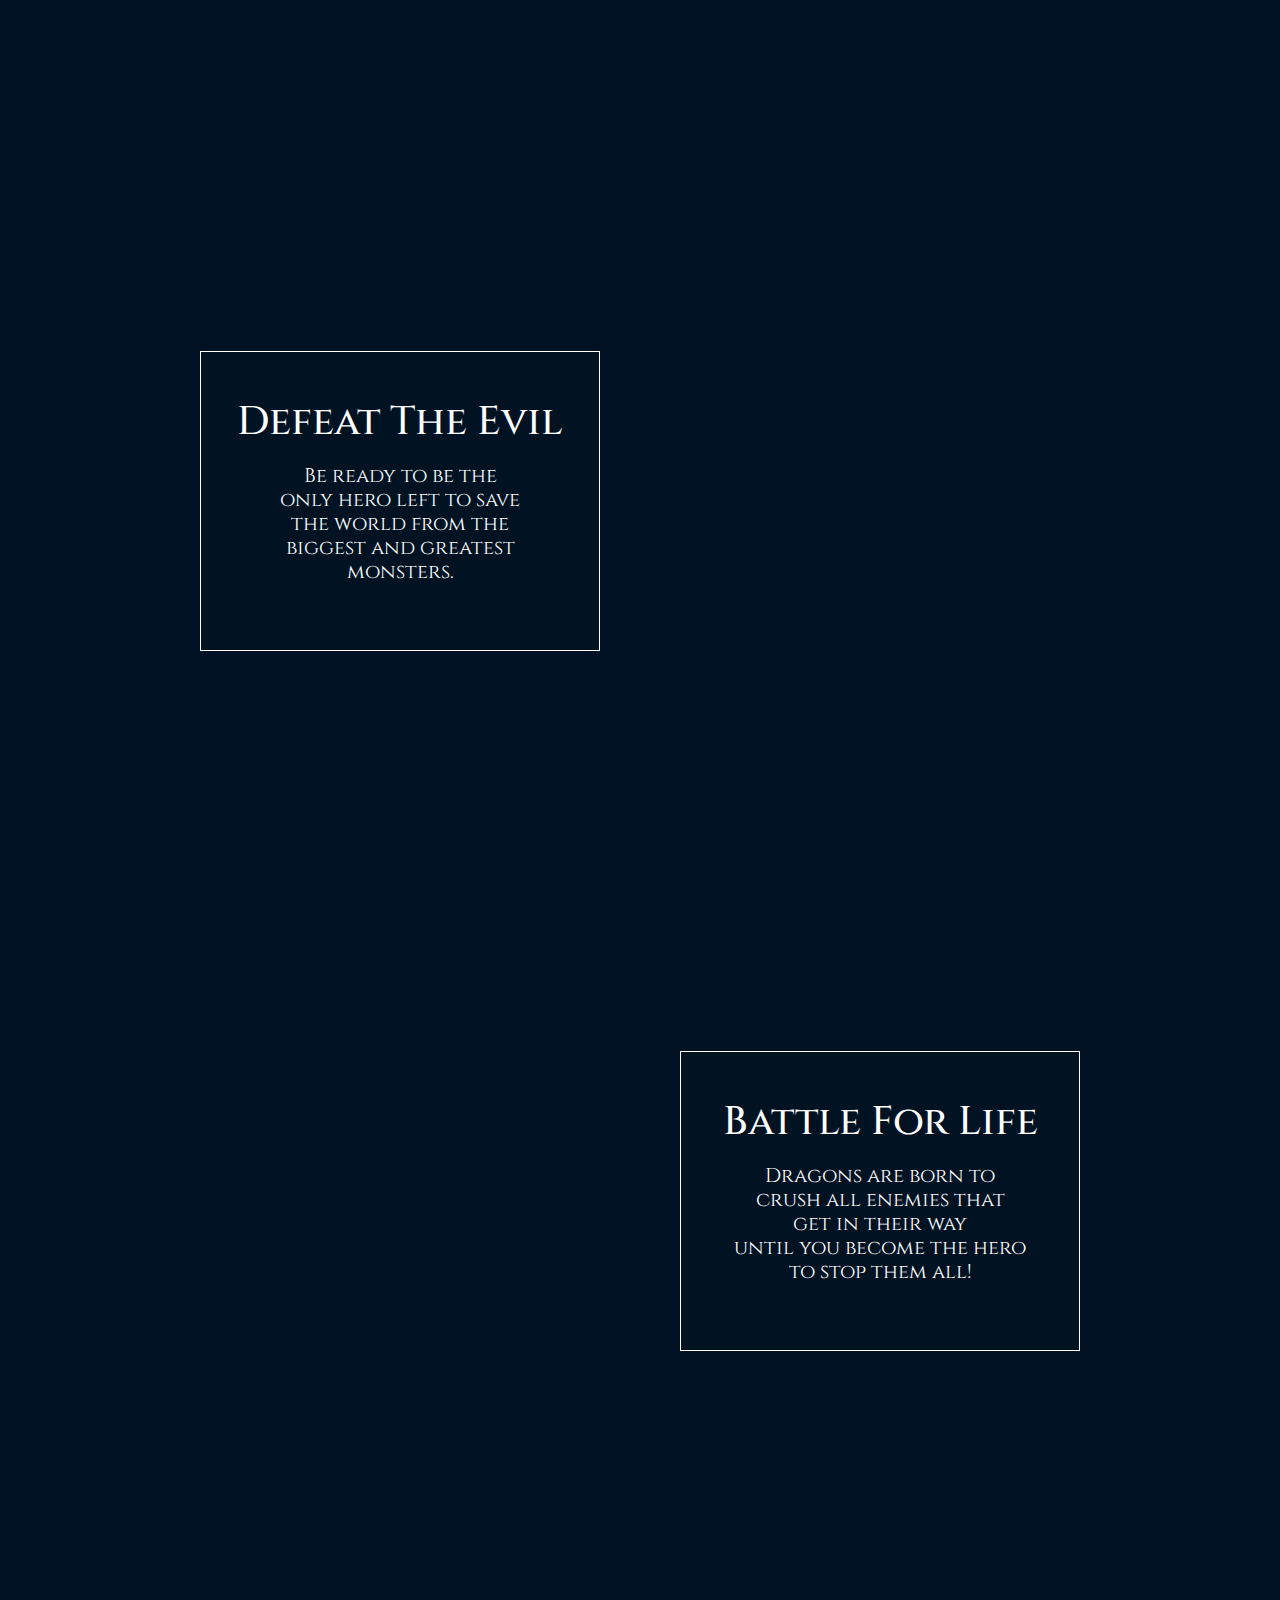
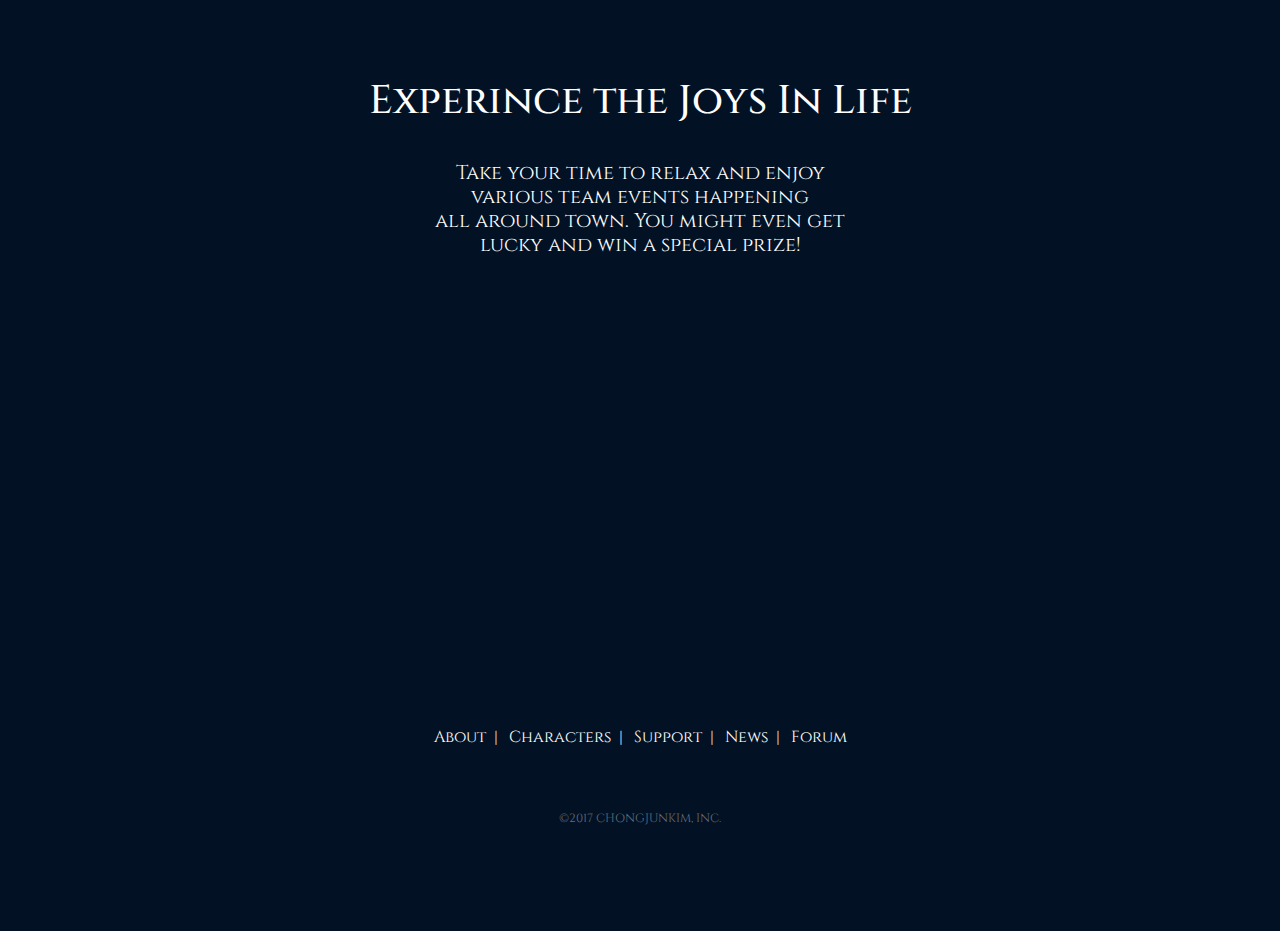
==== commit 731fa159: "loading" ====
--- a/project/01/index.html
+++ b/project/01/index.html
@@ -1,610 +1,148 @@
-<!DOCTYPE html>
-<html lang="en">
+<!doctype html>
+<html>
 <head>
-	<meta charset="utf-8" /> 
+	<title>Vindictus - CJK</title>
+	<meta charset="UTF-8">
 	<meta http-equiv="X-UA-Compatible" content="IE=edge,chrome=1">
-	<title>CJK Project #1</title>
-	<meta name="viewport" content="width=device-width, initial-scale=0.1">
-	<meta name="author" content="Chongjun Kim" />
-	<link rel="shortcut icon" href="img/favicon_1.ico">
-	<link rel="apple-touch-icon" href="/apple-touch-icon.png">
-	<link href='https://fonts.googleapis.com/css?family=Open+Sans' rel='stylesheet' type='text/css'>
-	<link href='https://fonts.googleapis.com/css?family=Open+Sans:600' rel='stylesheet' type='text/css'>
+	<meta name="viewport" content="width=device-width, initial-scale=1">
+	<meta name="author" content="Jun Kim" />
+    <link href="https://fonts.googleapis.com/css?family=Cinzel:400,700,900" rel="stylesheet">
+    <link href="https://fonts.googleapis.com/css?family=Cinzel+Decorative:900" rel="stylesheet">
+	<link rel="stylesheet" href="http://maxcdn.bootstrapcdn.com/bootstrap/3.3.5/css/bootstrap.min.css">
 	
-	<link rel="stylesheet" href="css/import.css" type="text/css"/>
+	<link rel="stylesheet" href="css/style.css" type="text/css" />
+    <link rel="stylesheet" href="css/font-awesome.min.css" type="text/css" />
 	
 	<!--[if lt IE 9]><script src="js/IE9.js"></script><![endif]-->     
 	<!--[if lt IE 9]><script src="js/html5.js"></script><![endif]-->
-	<script type="text/javascript" src="js/jquery-2.1.4.js"> </script>
-	<script type="text/javascript" src="js/jquery-ui.min.js"> </script>
-	<script type="text/javascript" src="js/action.js"> </script>
-	<script src="js/isotope.pkgd.min.js" ></script>
-		
-	<style>
-		* {margin:0; padding:0; }
-		a {text-decoration:none; color:#333; }
-		li {list-style:none; }
-		
- </style> 
+	<script type="text/javascript" src="js/jquery.js"></script>
+	<script type="text/javascript" src="js/jquery.min.js"></script>
+	<script type="text/javascript" src="js/jquery-ui.min.js"></script>
+	<script type="text/javascript" src="js/bootstrap.min.js"></script>
+	<script type="text/javascript" src="js/action.js"></script>
+	
 </head>
 <body>
-	<div id="skipNav" class="hide">
-		<a href="#content">skip</a>
-	</div><!-- //skipNav -->
-	
-	<div id="headerwrap">
-		<div id="topmenu">
-			<p class="signin"><a href="#topmenu">Sign In</a></p>
-			<p class="search">
-				<input class="searchBox" type="text" placeholder="Search Engine" />
-				<input type="image" src="images/layout/search.png" />
-			</p>
-			<div class="hot">
-				<ul>
-					<li>Top Search :</li>
-					<li><a href="#topmenu .hot">porsche event</a></li>
-					<li><a href="#topmenu .hot">new 911 design</a></li>
-					<li><a href="#topmenu .hot">cayenne price</a></li>
-					<li><a href="#topmenu .hot">2015 models</a></li>
-					<li><a href="#topmenu .hot">find dealer</a></li>
-				</ul>
-			</div>
-			<fieldset>
-				<legend class="hide">login</legend>
-				<p class="login01">
-					<input class="idbox" type="text" placeholder="ID or E-mail" title="Type in your ID or E-mail address here." />
-				</p>
-				<p class="login02">
-					<input class="passbox" type="password" placeholder="Password" title="Type in your password here." />
-					<input type="checkbox" id="idcheck" />
-					<label for="idcheck">save</label>
-				</p>
-				<p class="login03"><a href="#topmenu .login03">Create Account</a></p>
-			</fieldset>
-		</div><!-- //topmenu -->
-		<header id="header">
-			<div id="menu">
-				<h1><a href="index.html"><img src="images/layout/logo.png" alt="PORSCHE LOGO" /></a></h1>
-				<ul>
-					<li><a href="#">Company</a></li>
-					<li><a href="#">Events</a></li>
-					<li><a href="sub1.html">Models</a></li>
-					<li><a href="#">Pre-Owned</a></li>
-					<li><a href="#">Service</a></li>
-				</ul>
-			</div><!-- //menu -->
-			
-			<nav id="nav">
-				<ul id="gnb">
-					<li class="m1 m">
-						<ul>
-							<li><a href="#gnb .m">CEO</a></li>
-							<li><a href="#gnb .m">History</a></li>
-							<li><a href="#gnb .m">Brand</a></li>
-						</ul>
-					</li>
-					<li class="m2 m">
-						<ul>
-							<li><a href="#gnb .m">News &amp; Events</a></li>
-							<li><a href="#gnb .m">Maintenance</a></li>
-						</ul>
-					</li>
-					<li class="m3 m">
-						<ul>
-							<li><a href="sub2-1.html">Boxster</a></li>
-							<li><a href="#gnb .m">Cayman</a></li>
-							<li><a href="#gnb .m">911</a></li>
-							<li><a href="#gnb .m">918 Syder</a></li>
-							<li><a href="#gnb .m">Panamera</a></li>
-							<li><a href="sub2-2.html">Macan</a></li>
-							<li><a href="#gnb .m">Cayenne</a></li>
-						</ul>
-					</li>
-					<li class="m4 m">
-						<ul>
-							<li><a href="#gnb .m">Store Location</a></li>
-							<li><a href="#gnb .m">Dealer Location</a></li>
-							<li><a href="#gnb .m">Certified Pre-owned</a></li>
-						</ul>
-					</li>
-					<li class="m5 m">
-						<ul>
-							<li><a href="#gnb .m">Porsche Exclusive</a></li>
-							<li><a href="#gnb .m">Porsche Car Connect</a></li>
-							<li><a href="#gnb .m">Porsche Classic</a></li>
-							<li><a href="#gnb .m">Financial Service</a></li>
-							<li><a href="#gnb .m">Gallery</a></li>
-						</ul>
-					</li>
-				</ul>
-			</nav><!-- //nav -->
-		</header><!-- //header -->
-	</div><!-- //headerwrap -->
-	
-	<div id="visualwrap">
+    
+    <div id="nav">
+        <div id="navBar">
+            <span class="navBarLine1 navBarLine"></span>
+            <span class="navBarLine2 navBarLine"></span>
+            <span class="navBarLine3 navBarLine"></span>
+        </div>
+        <div id="subNav">
+            <ul>
+                <li>Home</li>
+                <li>About</li>
+                <li>Characters</li>
+                <li>Support</li>
+                <li>News</li>
+                <li>Forum</li>
+            </ul>
+        </div>
+    </div>
+    
+	<div id="hero">
+        <div id="heroTxtWrap">
+            <h1>VINDICTUS</h1>
+            <a href="" title=""><span>Learn More</span></a>
+        </div>
+	</div><!-- //visual -->
+    
+    <div id="visualwrap">
 		<section id="visual">
 			<div id="video">
-				<video class="visualvid" poster="videos/poster1.jpg"autoplay loop >
-					<source src="videos/designdna.webm"></source>
-					<source src="videos/designdna.mp4"></source>
-					<source src="videos/designdna.ogv"></source>
+				<video class="visualvid" poster="img/vidPoster.jpg"autoplay loop >
+					<source src="video/intro.mp4" />
 				</video>
-				<button class="mute" ><img width="15" src="images/visual/sound_mute.png" alt="" /></button>
-				<img src="videos/loading.gif" alt="loading" class="loading"/>
+				<button class="mute" ><img width="15" src="img/sound_mute.png" alt="" /></button>
+				<img src="video/loading-gear.gif" alt="loading" class="loading"/>
 			</div>
+            <div class="vidText">
+                <h2>Get Ready To Face Enemies With Real-Time Combat</h2>
+                <p>There are hundreds of combos<br />
+                    ready to be used out of the box for all characters.</p>
+            </div>
 		</section><!-- //visual -->
 	</div><!-- //visualwrap -->
-	
+    
 	<div id="container">
-		<section id="border">
-			<ul>
-				<li></li>
-				<li></li>
-				<li></li>
-			</ul>
-		</section>
-		<section id="content">
-			<div class="vNav">
-				<ul class="quickmenu">
-					<li class="visualon"><img src="images/visual/quick1w.png" alt="" /><span>News</span></li>
-					<li><img src="images/visual/quick2w.png" alt="" /><span>Main Events</span></li>
-					<li><img src="images/visual/quick3w.png" alt="" /><span>Test Drive</span></li>
-					<li><img src="images/visual/quick6w.png" alt="" /><span>Stock Price</span></li>
-				</ul>
-			</div>
-			<div class="conBox">
-				<div class="box1">
-					<p><em>[Hot Issue]</em> Porsche Reports March 2015 Sales – up 12.7 Percent<span>01-Apr-15</span></p>
-				</div>
-				<div class="box2">
-					<p><em>[Weekly]</em> New York International Auto Show 2015: World Premiere of the Boxster Spyder<span>31-Mar-15</span></p>
-				</div>
-				<div class="box3">
-					<p><em>[Porsche Drive]</em> Porsche 911 Targa ready for test drive<span>04-Apr-15</span></p>
-				</div>
-				<div class="box4">
-					<p>Porsche Automobil Holding SE – 91.530 EUR<em>&#x25b2; 0.630 / 0.69%</em></p>
-				</div>
-			</div>
-			<div class="contentTop con">
-				<ul>
-					<li>
-						<a href="sub2-1.html"><img src="images/main/top1.jpg" alt="car1" />
-							<p>GO</p>
-						<span>Get the ride of your dream.<br />
-							<em>The New Boxter Spyder</em>
-						</span></a>
-					</li>
-					<li>
-						<a href="#content .contentTop"><img src="images/main/top2.jpg" alt="car2" />
-							<p>GO</p>
-						<span>Show off your Porsche to the world.<br />
-							<em>Porsche Clubs</em>
-						</span></a>
-					</li>
-					<li>
-						<a href="#content .contentTop"><img src="images/main/top3.jpg" alt="car3" />
-							<p>GO</p>
-						<span>The ultimate Porsche experience.<br />
-							<em>Porsche Experience Center</em>
-						</span></a>
-					</li>
-					<li>
-						<a href="#content .contentTop"><img src="images/main/top4.jpg" alt="car4" />
-							<p>GO</p>
-						<span>Get stylish with our new collection.<br />
-							<em>Porsche Shop</em>
-						</span></a>
-					</li>
-				</ul>
-			</div><!-- //contentTop -->
-			<div class="event con">
-				<h2>EVENT</h2>
-				<ul>
-					<li>
-						<a href="#content .event"><img src="images/main/event1.jpg" alt="car1" /></a>
-						<h5>Visit our new customer center at ...</h5>
-						<p>2015-01-01 ~ 2015-02-22</p>
-					</li>
-					<li>
-						<a href="#content .event"><img src="images/main/event2.jpg" alt="car1" /></a>
-						<h5>Porsche owners meeting held close ...</h5>
-						<p>2015-02-28 ~ 2015-03-20</p>
-					</li>
-					<li>
-						<a href="#content .event"><img src="images/main/event3.jpg" alt="car1" /></a>
-						<h5>Celebrate out 50th anniversary to ...</h5>
-						<p>2015-03-31 ~ 2015-04-15</p>
-					</li>
-					<li>
-						<a href="#content .event"><img src="images/main/event4.jpg" alt="car1" />
-						<span>
-							<em>Porsche Together</em><br />
-							Porsche Design Forum
-						</span>
-						</a>
-						<h5>Join the discussion on our next gen...</h5>
-						<p>2015-04-30 ~ 2015-05-25</p>
-					</li>
-				</ul>
-				<p class="more"><a href="#content .event">MORE</a></p>
-			</div><!-- //event -->
-			<div class="sns con">
-				<div class="blog snsMain">
-					<h3>BLOG</h3>
-					<p class="des">Visit our blog<br />
-						<a href="#content .snsMain">http://blog.porsche.com</a>
-					</p>
-					<a href="#content .snsMain" class="go">GO</a>
-					<p class="blogUp"><img src="images/main/arrow_up.png" alt="" /></p>
-					<p class="blogDown"><img src="images/main/arrow_down.png" alt="" /></p>
-					<div class="blogContent">
-						<ul>
-							<li>
-								<a href="#content .snsMain">
-									<img src="images/main/blog4.jpg" alt="" />
-								</a>
-								<p><em>Restoring a Piece of History </em><br />
-									People who own Porsche cars never want to give them up. That is one reason you will see so many owners with a Porsche classic ...</p>
-							</li>
-							<li>
-								<a href="#content .snsMain">
-									<img src="images/main/blog1.jpg" alt="" />
-								</a>
-								<p><em>Porsche wants 'connected car'</em><br />
-									UPDATE: In an earlier version of this story we mistakenly identified Joe Lawrence as the CEO of Porsche Cars North America ...</p>
-							</li>
-							<li>
-								<a href="#content .snsMain">
-									<img src="images/main/blog3.jpg" alt="" />
-								</a>
-								<p><em>German judge 'inclined to ...</em><br />
-									Last year, around two dozen investors, including hedge funds, leveled a 1.4 billion euro ($1.95 billion at the time) lawsuit ...</p>
-							</li>
-							<li>
-								<a href="#content .snsMain">
-									<img src="images/main/blog2.jpg" alt="" />
-								</a>
-								<p><em>Porsche to expand range ...</em><br />
-									Porsche has something new on the way; not just the Cayman GT4 or 911 GT3 RS from the 2015 Geneva Motor Show, but ...</p>
-							</li>
-							<li><a href="#content .snsMain">More Blog ...</a></li>
-						</ul>
-					</div><!-- //blogContent -->
-				</div><!-- //blog -->
-				<div class="facebook snsMain">
-					<h3>FACEBOOK</h3>
-					<p class="des">Make us your friend<br />
-						and receive latest news in real time!!
-					</p>
-					<a href="#content .snsMain" class="go">GO</a>
-					<p class="facebookUp"><img src="images/main/arrow_up.png" alt="" /></p>
-					<p class="facebookDown"><img src="images/main/arrow_down.png" alt="" /></p>
-					<div class="facebookContent">
-						<ul>
-							<li>
-								<a href="#content .snsMain">
-									<h4><img src="images/main/face4.jpg" alt="" /></h4>
-									<span><em>Porsche Official</em><br />
-										4 September, 2015<br />
-									</span>
-									<img src="images/main/like.jpg" alt="" class="like" />
-								</a>
-								<p>The Transfagarasan Highway in Romania belongs to one of the most spectacular routes in the world. Enthusiasts from the Porsche Club Romania and Moldova recently ...</p>
-							</li>
-							<li>
-								<a href="sub2-1.html">
-									<h4><img src="images/main/face1.jpg" alt="" /></h4>
-									<span><em>Porsche Official</em><br />
-										01 April, 2015<br />
-									</span>
-									<img src="images/main/like.jpg" alt="" class="like" />
-								</a>
-								<p>This roadster is not the typical roadster and not the typical Boxster, you’d expect. The new Boxster Spyder is a radical return to the origins of the roadster. Rev up ...</p>
-							</li>
-							<li>
-								<a href="#content .snsMain">
-									<h4><img src="images/main/face2.jpg" alt="" /></h4>
-									<span><em>Porsche Official</em><br />
-										21 March, 2015<br />
-									</span>
-									<img src="images/main/like.jpg" alt="" class="like" />
-								</a>
-								<p>It has always been one of our core beliefs: never be satisfied. This is why the new Porsche Panamera Edition does not only offer extended equipment, but also ...</p>
-							</li>
-							<li>
-								<a href="#content .snsMain">
-									<h4><img src="images/main/face3.jpg" alt="" /></h4>
-									<span><em>Porsche Official</em><br />
-										12 December, 2014<br />
-									</span>
-									<img src="images/main/like.jpg" alt="" class="like" />
-								</a>
-								<p>Classic cars in the best hands: Porsche is expanding its services for classic models worldwide. Christophorus Online recently took the opportunity to visit Bangkok ...</p>
-							</li>
-							<li><a href="#content .snsMain">More Facebook ...</a></li>
-						</ul>
-					</div>
-				</div><!-- //facebook -->
-				<div class="twitter snsMain">
-					<h3>TWITTER</h3>
-					<p class="des">Tweet your thoughts<br />
-						and we will listen to all your wishes.
-					</p>
-					<a href="#content .snsMain" class="go">GO</a>
-					<p class="twitterUp"><img src="images/main/arrow_up.png" alt="" /></p>
-					<p class="twitterDown"><img src="images/main/arrow_down.png" alt="" /></p>
-					<div class="twitterContent">
-						<ul>
-							<li>
-								<h5><em>Porsche</em> @Porsche</h5>
-								<span>It's no longer all about <a href="#content .snsMain">#horsepower</a>,<br />
-									but more ideas per horsepower. <a href="#content .snsMain">#Porsche</a> 
-								</span>
-								<span class="date">2015-04-01</span><br />
-							</li>
-							<li>
-								<h5><em>Porsche</em> @Porsche</h5>
-								<span>As beautiful on the inside as it is on the<br />
-									outside. <a href="#content .snsMain">#BoxsterGTS</a> </span><br />
-								<span class="date">2015-04-01</span>
-							</li>
-							<li>
-								<h5><em>Porsche</em> @Porsche</h5>
-								<span>Maximum appeal for even the most<br />
-									discerning driver. <a href="#content .snsMain">#CayenneTurboS</a> </span><br />
-								<span class="date">2015-04-01</span>
-							</li>
-							<li>
-								<h5><em>Porsche</em> @Porsche</h5>
-								<span>Supreme performance that takes your<br />
-									breath away. <a href="#content .snsMain">#PanameraTurbo</a> </span><br />
-								<span class="date">2015-04-01</span>
-							</li>
-							<li>
-								<h5><em>Porsche</em> @Porsche</h5>
-								<span>Our new Rear Seat Entertainment system<br />
-									allows for work and play, all in the same vehicle.
-									<a href="#content .snsMain">http://bit.ly/19KZW0L</a></span><br />
-								<span class="date">2015-04-01</span>
-							</li>
-							<li>
-								<h5><em>Porsche</em> @Porsche</h5>
-								<span>Our new Rear Seat Entertainment system<br />
-									allows for work and play, all in the same vehicle.
-									<a href="#content .snsMain">http://bit.ly/19KZW0L</a></span><br />
-								<span class="date">2015-04-01</span>
-							</li>
-							<li>
-								<h5><em>Porsche</em> @Porsche</h5>
-								<span>Great suspense and outstanding racing <br />
-									at Canadian Tire Motorsport Park in <a href="#content .snsMain">#GT3CAN</a>
-									</span><br />
-								<span class="date">2015-04-01</span>
-							</li>
-							<li><a href="#content .snsMain">More Twitter ...</a></li>
-						</ul>
-					</div>
-				</div><!-- //twitter -->
-				<div class="youtube snsMain">
-					<h3>YOUTUBE</h3>
-					<p class="des">Watch how we make our cars and<br />
-						other clips on our company's history.
-					</p>
-					<a href="#content .snsMain" class="go">GO</a>
-					<p class="youtubeUp"><img src="images/main/arrow_up.png" alt="" /></p>
-					<p class="youtubeDown"><img src="images/main/arrow_down.png" alt="" /></p>
-					<div class="youtubeContent">
-						<ul>
-							<li>
-								<img src="images/main/clip1.jpg" alt=""/>
-								<h5><a href="sub2-1.html"><em>The new Porsche Boxster Spyder: <br />World Premiere in New York</em></a><br />
-									<span class="date">10k views - 2 hours ago</span>
-								</h5>
-							</li>
-							<li>
-								<img src="images/main/clip2.jpg" alt=""/>
-								<h5><a href="sub2-1.html"><em>The new Porsche Boxster Spyder: <br />5 Billion Curves</em></a><br />
-									<span class="date">10k views - 2 hours ago</span>
-								</h5>
-							</li>
-							<li>
-								<img src="images/main/clip3.jpg" alt=""/>
-								<h5><a href="#content .snsMain"><em>All that matters: <br />Scott Schuman meets the new 911 Targa 4 GTS</em></a><br />
-									<span class="date">10k views - 2 hours ago</span>
-								</h5>
-							</li>
-							<li>
-								<img src="images/main/clip4.jpg" alt=""/>
-								<h5><a href="#content .snsMain"><em>The new 911 GT3 RS and the Cayman GT4</em></a><br />
-									<span class="date">10k views - 2 hours ago</span>
-								</h5>
-							</li>
-							<li>
-								<img src="images/main/clip5.jpg" alt=""/>
-								<h5><a href="#content .snsMain"><em>Mission: Future Sportscar. <br />The Endurance of Ideas.</em></a><br />
-									<span class="date">10k views - 2 hours ago</span>
-								</h5>
-							</li>
-							<li>
-								<img src="images/main/clip6.jpg" alt=""/>
-								<h5><a href="#content .snsMain"><em>Transfagarasan Getaway</em></a><br />
-									<span class="date">6k views - 1 day ago</span>
-								</h5>
-							</li>
-							<li>
-								<img src="images/main/clip7.jpg" alt=""/>
-								<h5><a href="#content .snsMain"><em>Porsche Owners Celebrate<br />Porsche Club GB &amp; the winning ...</em></a><br />
-									<span class="date">10k views - 2 hours ago</span>
-								</h5>
-							</li>
-							<li><a href="#content .snsMain">More YouTube ...</a></li>
-						</ul>
-					</div>
-				</div><!-- //youtube -->
-			</div><!-- //sns -->
-			<div class="news con">
-				<div class="tabmenu n">
-					<ul class="tab">
-						<li class="on"><span>Notice</span></li>
-						<li><span>Event</span></li>
-						<li><span>Daily News</span></li>
-					</ul>
-					<div style="display:block;">
-						<ul class="text">
-							<li><a href="#content .tabmenu">Porsche Shows Two New High-Performance Cars for ... </a></li>
-							<li><a href="#content .tabmenu">Porsche Classic Brings Out New Navigation Radio ...</a></li>
-							<li><a href="#content .tabmenu">Porsche Delivers 16,000 Vehicles in January</a></li>
-							<li><a href="#content .tabmenu">New Aerokit for the Porsche 911 Turbo and 911 ...</a></li>
-							<li><a href="#content .tabmenu">The Benchmark in its Class: the Porsche Cayman GT4</a></li>
-						</ul>
-					</div>
-					<div>
-						<ul class="text">
-							<li><a href="#content .tabmenu">Special exhibition "Porsche. Panic. Power."</a></li>
-							<li><a href="#content .tabmenu">International Museum Day "Museums for a  ..."</a></li>
-							<li><a href="#content .tabmenu">Roof Top Party - BOA meets Porsche Museum</a></li>
-							<li><a href="#content .tabmenu">Children's summer vacation programme</a></li>
-							<li><a href="#content .tabmenu">"The Super Porsche. 30 Years of Porsche 959."</a></li>
-						</ul>
-					</div>
-					<div>
-						<ul class="text">
-							<li><a href="#content .tabmenu">Porsche works driver, Mark Webber, stopped by ...</a></li>
-							<li><a href="#content .tabmenu">A fantastic race weekend for Porsche with ...</a></li>
-							<li><a href="#content .tabmenu">Things are gearing up for the second to last round ...</a></li>
-							<li><a href="#content .tabmenu">Hargrove in OpenRoad Racing car no. 25 wins ...</a></li>
-							<li><a href="#content .tabmenu">Great suspense and outstanding racing at Canadian ...</a></li>
-						</ul>
-					</div>
-					<p class="more"><a href="#content .tabmenu">MORE</a></p>
-				</div><!-- //tabmenu -->	
-				<div class="point n">
-					<ul class="nn">
-						<li>
-							<h3>Spend Special Points</h3>
-							<span>There's always a life changing<br />
-								event for all of us and we<br />
-								want to share that by providing<br />
-								our customers with points.<br />
-								<a href="#content .point">Learn more ...</a></span>
-							<img src="images/main/notice11.png" alt="" />
-						</li>
-					</ul>
-				</div><!-- //point -->
-				<div class="recommend n">
-					<ul class="nn">
-						<li>
-							<h3>We Recommend Various Models</h3>
-							<span>Riding the right vehicle should<br />
-								be your first priority rather<br />
-								than riding the best car.<br />
-								Learn how to choose right ... <br />
-								<a href="#content .recommend">Learn more ...</a></span>
-							<img src="images/main/notice2.png" alt="" />
-						</li>
-					</ul>
-				</div><!-- //recommend -->
-			</div><!-- //news -->
-			<div class="contentBottom con">
-				<h2>Special Promotion</h2>
-				<ul>
-					<li><a href="#content .contentBottom"><img src="images/main/banner1.jpg" alt="" /></a>Racing Event 2016 tickets 30% Off</li>
-					<li><a href="#content .contentBottom"><img src="images/main/banner2.jpg" alt="" /></a>Special Tires from Porsche, Purchase Your Own!!</li>
-					<li><a href="#content .contentBottom"><img src="images/main/banner3.jpg" alt="" /></a>Racing Gear and Accessories On Sale</li>
-				</ul>
-			</div><!-- //contentBottom -->
-		</section><!-- //content -->
+		<div class="mainCategory1 mainCategory">
+			<h2>Your Journey Lies Ahead</h2>
+            <ul id="characterListWarp">
+                <li class="characterList1 characterList">
+                    <a href="#"><img src="img/character1.png" alt="" /></a>
+                </li>
+                <li class="characterList2 characterList">
+                    <a href="#"><img src="img/character2.png" alt="" /></a>
+                </li>
+                <li class="characterList3 characterList">
+                    <a href="#"><img src="img/character3.png" alt="" /></a>
+                </li>
+                <li class="characterList4 characterList">
+                    <a href="#"><img src="img/character4.png" alt="" /></a>
+                </li>
+            </ul>
+		</div><!-- //mainCategory1 -->
+		
+		<div class="mainCategory2 mainCategory">
+            <div class="textBox1 textBox">
+                <h3>Defeat The Evil</h3>
+                <p>Be ready to be the<br />
+                    only hero left to save<br />
+                    the world from the<br />
+                    biggest and greatest<br />
+                    monsters.</p>
+            </div>
+		</div><!-- //mainCategory2 -->
+		
+		<div class="mainCategory3 mainCategory">
+            <div class="textBox2 textBox">
+                <h3>Battle For Life</h3>
+                <p>Dragons are born to<br />
+                    crush all enemies that<br />
+                    get in their way<br />
+                    until you become the hero<br />
+                    to stop them all!</p>
+            </div>
+		</div><!-- //mainCategory3 -->
+		
+		<div class="mainCategory4 mainCategory">
+            <div class="lastBox">
+                <h2>Experince the Joys In Life</h2>
+                <p>Take your time to relax and enjoy<br />
+                    various team events happening<br />
+                    all around town. You might even get<br />
+                    lucky and win a special prize!</p>
+                <ul class="socialMedia">
+                    <li><a href="" title=""><i class="fa fa-facebook" aria-hidden="true"></i></a></li>
+                    <li><a href="" title=""><i class="fa fa-twitter" aria-hidden="true"></i></a></li>
+                    <li><a href="" title=""><i class="fa fa-youtube" aria-hidden="true"></i></a></li>
+                </ul>
+            </div>
+            <div class="lastImg">
+                <img src="img/hero2-1.png" alt="" class="focusImg1 focusImg" />
+                <img src="img/hero2-2.png" alt="" class="focusImg2 focusImg" />
+            </div>
+		</div><!-- //mainCategory3 -->
 	</div><!-- //container -->
 	
-	<div id="footerwrap">
-		<footer id="footer">
+	<div id="footer">
+		<div class="footerList1 footerList">
 			<ul>
-				<li class="fg">
-					<span>Shopping Tools</span>
-					<ul>
-						<li><a href="#footer">Build &amp; Price</a></li>
-						<li><a href="#footer">Search Inventory</a></li>
-						<li><a href="#footer">Request a Quote</a></li>
-						<li><a href="#footer">Compare Vehicles</a></li>
-						<li><a href="#footer">Value Your Trade-In</a></li>
-						<li><a href="#footer">Brochures &amp; Guides</a></li>
-					</ul>
-				</li>
-				<li class="fg">
-					<span>Offers &amp; Financing</span>
-					<ul>
-						<li><a href="#footer">Special Offers</a></li>
-						<li><a href="#footer">Estimate Payments</a></li>
-						<li><a href="#footer">Apply for Financing </a></li>
-					</ul>
-				</li>
-				<li class="fg">
-					<span>Help</span>
-					<ul>
-						<li><a href="#footer">Site Map</a></li>
-						<li><a href="#footer">FAQ</a></li>
-						<li><a href="#footer">Contact Us</a></li>
-						<li><a href="#footer">Dealer Directory</a></li>
-					</ul>
-				</li>
-				<li class="fg">
-					<span>About Porsche</span>
-					<ul>
-						<li><a href="#footer">Auto Shows</a></li>
-						<li><a href="#footer">Zoom-Zoom Magazine</a></li>
-						<li><a href="#footer">Video Gallery</a></li>
-						<li><a href="#footer">Porsche Community</a></li>
-						<li><a href="#footer">Careers</a></li>
-					</ul>
-				</li>
-				<li class="fg">
-					<span>Other Porsche Sites</span>
-					<ul>
-						<li><a href="#footer">Porsche Mobile</a></li>
-						<li><a href="#footer">SKYACTIV® TECHNOLOGY</a></li>
-						<li><a href="#footer">Porsche Global</a></li>
-						<li><a href="#footer">Porsche Museum</a></li>
-						<li><a href="#footer">Porsche Foundation</a></li>
-						<li><a href="#footer">News Room</a></li>
-						<li><a href="#footer">Porsche Blog</a></li>
-						<li><a href="#footer">Porsche Marketplace</a></li>
-					</ul>
-				</li>
-				<li class="fg">
-					<span>Languages</span>
-					<ul>
-						<li><a href="#footer">English</a></li>
-						<li><a href="#footer">Español</a></li>
-						<li><a href="#footer">한국어</a></li>
-						<li><a href="#footer">中文</a></li>
-						<li><a href="#footer">Tiếng Việt</a></li>
-					</ul>
-				</li>
-				<li class="fg sns">
-					<ul>
-						<li><a href="#footer"><img src="images/layout/facebook.png" alt="" />Facebook</a></li>
-						<li><a href="#footer"><img src="images/layout/google.png" alt="" />Google+</a></li>
-						<li><a href="#footer"><img src="images/layout/youtube.png" alt="" />YouTube</a></li>
-						<li><a href="#footer"><img src="images/layout/twitter.png" alt="" />Twitter</a></li>
-						<li><a href="#footer"><img src="images/layout/tumblr.png" alt="" />Tumblr</a></li>
-						<li><a href="#footer"><img src="images/layout/pinterest.png" alt="" />Pinterest</a></li>
-						<li><a href="#footer"><img src="images/layout/instagram.png" alt="" />Instagram</a></li>
-						<li><a href="#footer"><img src="images/layout/email.png" alt="" />Get Email Updates</a></li>
-					</ul>
-				</li>
+				<li><a href="#">About</a>&nbsp;&nbsp;|&nbsp;&nbsp;</li>
+				<li><a href="#">Characters</a>&nbsp;&nbsp;|&nbsp;&nbsp;</li>
+				<li><a href="#">Support</a>&nbsp;&nbsp;|&nbsp;&nbsp;</li>
+				<li><a href="#">News</a>&nbsp;&nbsp;|&nbsp;&nbsp;</li>
+				<li><a href="#">Forum</a></li>
 			</ul>
-		<div class="address">
-			<ul>
-				<li><a href="#footer .address">Terms &amp; Conditions </a></li>
-				<li><a href="#footer .address">Privacy/CA Policy</a></li>
-				<li><a href="#footer .address">Tell Us What You Think</a></li>
-				<li><a href="#footer .address">AdChoices</a><span> : Check Your Privacy Settings</span></li>
-			</ul>
-			<p>©2015 Porsche North American Operations. ALL RIGHTS RESERVED.</p>
-			<h1><a href="#"><img src="images/layout/logob.png" alt="PORSCHE LOGO" /></a></h1>
-		</div><!-- //address -->
-		</footer>
-	</div><!-- //footerwrap -->
+		</div>
+		
+		<div class="footerList2 footerList">
+            <p>©2017 CHONGJUNKIM, INC.</p>
+		</div>
+        
+		<p class="back"><a href="">go to top&nbsp;&nbsp;<i class="fa fa-angle-up" aria-hidden="true"></i></a></p>
+	</div><!-- //footer -->
 </body>
 </html>--- a/project/01/css/style.css
+++ b/project/01/css/style.css
@@ -0,0 +1,573 @@
+/*******************
+   Default Syling
+********************/
+* {
+    margin:0; padding:0;
+}
+body {
+    font-family: "Cinzel";
+    font-size: 12px;
+    line-height: 1.2;
+    color: #ffffff;
+    background: #021224;
+    overflow-x: hidden;
+}
+ul {
+    margin: 0;
+    padding: 0;
+}
+li {
+    list-style:none;
+}
+a {
+    text-decoration: none !important;
+    color: #ffffff;
+    font-size: 12px;
+    line-height: 1.2;
+}
+a:hover, a:active, a:visited {
+    text-decoration: none !important;
+    color: #ffffff;
+}
+h1, h2, h3, h4, h5 {
+    color: #ffffff;
+    margin: 0;
+    padding: 0;
+}
+h1 {
+    font-family: "Cinzel Decorative";
+    font-weight: 700;
+    font-size: 70px;
+    color: #efefef;
+}
+h2, h3 {
+    font-size: 40px;
+    text-align: center;
+}
+
+/*******************
+    Main Styling
+********************/
+#hero {
+    position: relative;
+    width: 100%;
+    height: 1000px;
+    background: url(../img/heroBG.jpg);
+    background-position: center;
+    transition: 0.5s;
+    animation: linear;
+}
+
+
+
+#nav {
+    position: fixed;
+    top: 40px;
+    left: 40px;
+    width: 210px;
+    height:300px;
+    z-index: 10000;
+}
+
+#navBar {
+    position: relative;
+    width: 50px;
+    height: 50px;
+    cursor: pointer;
+}
+#navBar:before {
+    content: "";
+    position: absolute;
+    top: -10px;
+    left: -10px;
+    width: 70px;
+    height: 55px;
+    background: rgba(2,18,36,0.7);
+}
+    .navBarLine {
+        position: absolute;
+        width: 100%;
+        height: 5px;
+        background: #ffffff;
+    }
+    .navBarLine1 {
+        top: 0;
+    }
+    .navBarLine2 {
+        top: 15px;
+    }
+    .navBarLine3 {
+        top: 30px;
+    }
+
+#subNav {
+    position: absolute;
+    top: -10px;
+    left: 80px;
+}
+    #subNav ul li {
+        font-size: 18px;
+        line-height: 2;
+        cursor: pointer;
+        background: rgba(2,18,36,0.7);
+        padding: 10px 20px;
+    }
+    #subNav ul li:hover {
+        text-shadow: 0 0 10px #0099ff;
+        color: #8bd1ff;
+    }
+
+
+#heroTxtWrap {
+    text-align: center;
+    padding-top: 320px;
+}
+    #heroTxtWrap h1 {
+        font-size: 50px;
+    }
+    #heroTxtWrap span {
+        position: relative;
+        font-size: 40px;
+        line-height: 900px;
+    }
+        #heroTxtWrap span:after {
+            content: "";
+            width: 100%;
+            height: 1px;
+            background: linear-gradient(to right, rgba(255,255,255,0) 0, rgba(255,255,255,1) 50%, rgba(255,255,255,0) 100%);
+            position: absolute;
+            bottom: -7%;
+            left: 0;
+        }
+    #heroTxtWrap a, .socialMedia li a {
+        transition: 0.3s;
+        animation: linear;
+    }
+    #heroTxtWrap a:hover, .socialMedia li a:hover {
+        text-shadow: 0 0 5px #0099ff;
+        color: #8bd1ff;
+    }
+
+
+
+#visualwrap {
+    position:relative;
+    width:100%;
+}
+#visual {
+    position:relative;
+    width:100%;
+    height:100%;
+    margin:auto;
+    overflow:hidden;
+}
+
+#video {
+    height:20%;
+}
+.visualvid {
+    width:100%;
+    height:auto;
+    margin-top:-8%;
+    opacity: 0.3;
+}
+.mute {
+    position:absolute;
+    right:1%;
+    bottom:96%;
+    z-index:1111;
+    border: none !important;
+    box-shadow: none !important;
+    outline: 0;
+    background:none;
+    cursor:pointer;
+}
+.mute img {
+	opacity: 0.5; 
+	margin-left: 5px; 
+	margin-top: -3px; 
+	
+}
+.loading {
+	position: absolute; 
+	top: 40%;
+	left: 50%; 
+	width: 80px; 
+	transform: translateX(-50%); 
+	-webkit-transform: translateX(-50%); 
+	-ms-transform: translateX(-50%);	
+}
+.vidText {
+    position: absolute;
+    top: 40%;
+    width: 100%;
+    text-align: center;
+}
+    .vidText p {
+        padding-top: 5%;
+        font-size: 20px;
+    }
+
+
+
+.mainCategory {
+    position: relative;
+    width: 100%;
+    height: 700px;
+    clear: both;
+    overflow: hidden;
+}
+
+.mainCategory1 {
+    background: url(../img/second.jpg) center / cover no-repeat;
+}
+    .mainCategory1 h2{
+        padding-top: 5%;
+    }
+
+.mainCategory2 {
+    background: url(../img/parallax2.jpg) center / cover no-repeat fixed;
+}
+
+.mainCategory3 {
+    background: url(../img/parallax1.jpg) center / cover no-repeat fixed;
+}
+
+.mainCategory4 {
+    background: url(../img/last.jpg) center / cover no-repeat;
+}
+
+
+
+#characterListWarp {
+    margin: 0 auto;
+    width: 1200px;
+    padding-top: 4%;
+}
+    .characterList {
+        position: relative;
+        margin-right: 130px;
+        display: inline-block;
+    }
+    .characterList:last-of-type {
+        margin-right: 0;
+    }
+
+.characterList1:after {
+    content: url('../img/character1-2.png');
+    position: absolute;
+    top: 10px;
+    left: -144px;
+    opacity: 0.2;
+    z-index: 0;
+}
+
+.characterList2:after {
+    content: url('../img/character2-2.png');
+    position: absolute;
+    top: 23px;
+    left: -104px;
+    opacity: 0.2;
+}
+
+.characterList3:after {
+    content: url('../img/character3-2.png');
+    position: absolute;
+    top: 3px;
+    left: -175px;
+    opacity: 0.2;
+}
+
+.characterList4:after {
+    content: url('../img/character4-2.png');
+    position: absolute;
+    top: -80px;
+    left: -146px;
+    opacity: 0.2;
+}
+
+.characterList:after {
+    cursor: pointer;
+    transition: 0.3s;
+    animation: linear;
+}
+.characterList:hover:after {
+    opacity: 1;
+}
+.characterList:hover a img {
+    -webkit-filter: drop-shadow(0 0 5px #0099ff);
+}
+.characterList a img {
+    transition: 0.5s;
+    animation: linear;
+    animation-delay: 2s;
+}
+
+
+.textBox {
+    position: absolute;
+    width: 400px;
+    height: 300px;
+    border: 1px solid #ffffff;
+    background: rgba(2,18,36,0.7);
+}
+    .textBox h3 {
+        padding-top: 12%;
+    }
+    .textBox p {
+        padding-top: 5%;
+        font-size: 20px;
+        text-align: center;
+    }
+
+.textBox1 {
+    top: 200px;
+    left: 200px;
+}
+
+.textBox2 {
+    top: 200px;
+    right: 200px;
+}
+
+.lastBox {
+    width: auto;
+    height: 400px;
+    margin: auto;
+}
+    .lastBox h2 {
+        padding-top: 10%;
+    }
+    .lastBox p {
+        padding-top: 3%;
+        font-size: 20px;
+        text-align: center;
+    }
+    .socialMedia {
+        padding-top: 3%;
+        text-align: center;
+    }
+        .socialMedia li {
+            display: inline-block;
+            margin-right: 30px;
+        }
+        .socialMedia li:last-of-type {
+            margin-right: 0;
+        }
+        .socialMedia li a {
+            font-size: 24px;
+        }
+
+.focusImg {
+    position: absolute;
+    width:300px;
+}
+    .focusImg1 {
+        left: 0;
+        bottom: 0;
+    }
+    .focusImg2 {
+        right: 0;
+        bottom: 0;
+    }
+
+#footer {
+    width: 100%;
+    height: 280px;
+}
+.footerList {
+    text-align: center;
+}
+    .footerList ul li a {
+        font-size: 16px;
+    }
+.footerList1 {
+    padding-top: 6%
+}
+    .footerList1 ul li {
+        display: inline-block;
+        font-size: 16px;
+    }
+.footerList2 {
+    padding-top: 5%
+}
+    .footerList2 p {
+        color: #64717f;
+    }
+
+.back {
+    position: fixed;
+    bottom: 40px;
+    right: 70px;
+}
+    .back a {
+        font-size: 16px;
+    }
+
+.back:before {
+    content: "";
+    position: absolute;
+    top: -10px;
+    left: -15px;
+    width: 135px;
+    height: 38px;
+    background: rgba(2,18,36,0.7);
+    z-index: -1;
+}
+
+
+
+
+
+@media (max-width: 1260px) {
+    
+    .mainCategory2 {
+        background: url(../img/parallax2.jpg) center / cover no-repeat;
+    }
+
+    .mainCategory3 {
+        background: url(../img/parallax1.jpg) center / cover no-repeat;
+    }
+    
+    #characterListWarp {
+        width: 100%;
+        text-align: center;
+    }
+    .characterList {
+        margin-right: auto;
+        margin: 10px;
+    }
+    
+    
+    
+    .focusImg {
+        width: 240px;
+    }
+    
+    .back {
+        bottom: 10px;
+        right: 30px;
+    }
+}
+
+
+@media (max-width: 1100px) {
+    .mute, .loading {
+        display: none;
+    }
+}
+
+
+
+
+
+
+
+
+@media (max-width: 500px) {
+    #hero {
+        height: 700px;
+        background-size: cover;
+    }
+    #heroTxtWrap {
+        padding-top: 240px;
+    }
+    #heroTxtWrap h1 {
+        font-size: 40px;
+    }
+    #heroTxtWrap span {
+        font-size: 30px;
+        line-height: 490px;
+    }
+    
+    
+    
+    #nav {
+        top: 30px;
+        left: 30px;
+    }
+    #navBar {
+        width: 40px;
+        height: 40px;
+    }
+    #navBar:before {
+        width: 60px;
+        height: 48px;
+    }
+    .navBarLine {
+        height: 4px;
+    }
+    .navBarLine2 {
+        top: 12px;
+    }
+    .navBarLine3 {
+        top: 24px;
+    }
+    
+    #subNav {
+        top: -10px;
+        left: 60px;
+    }
+    
+    
+    
+    
+    
+    .vidText {
+        top: 20%;
+    }    
+    h2 {
+        font-size: 20px;
+    }
+    .vidText p {
+        padding-top: 5%;
+        font-size: 15px;
+    }
+    
+    
+    
+    
+    
+    
+    .mainCategory1 {
+        height: 1090px;
+    }
+    
+    
+    
+    
+    
+    
+    
+    .textBox {
+        width: 100%;
+    }
+    
+    
+    .textBox1 {
+        left: auto;
+    }
+    .textBox2 {
+        right: auto;
+    }
+    
+    .lastBox p {
+        font-size: 15px;
+    }
+    
+    .focusImg {
+        width: 130px;
+    }
+    
+    .mainCategory4 {
+        height: 430px;
+    }
+    
+    #footer {
+        height: 200px;
+    }
+    
+    .footerList {
+        padding-top: 15%;
+    }
+}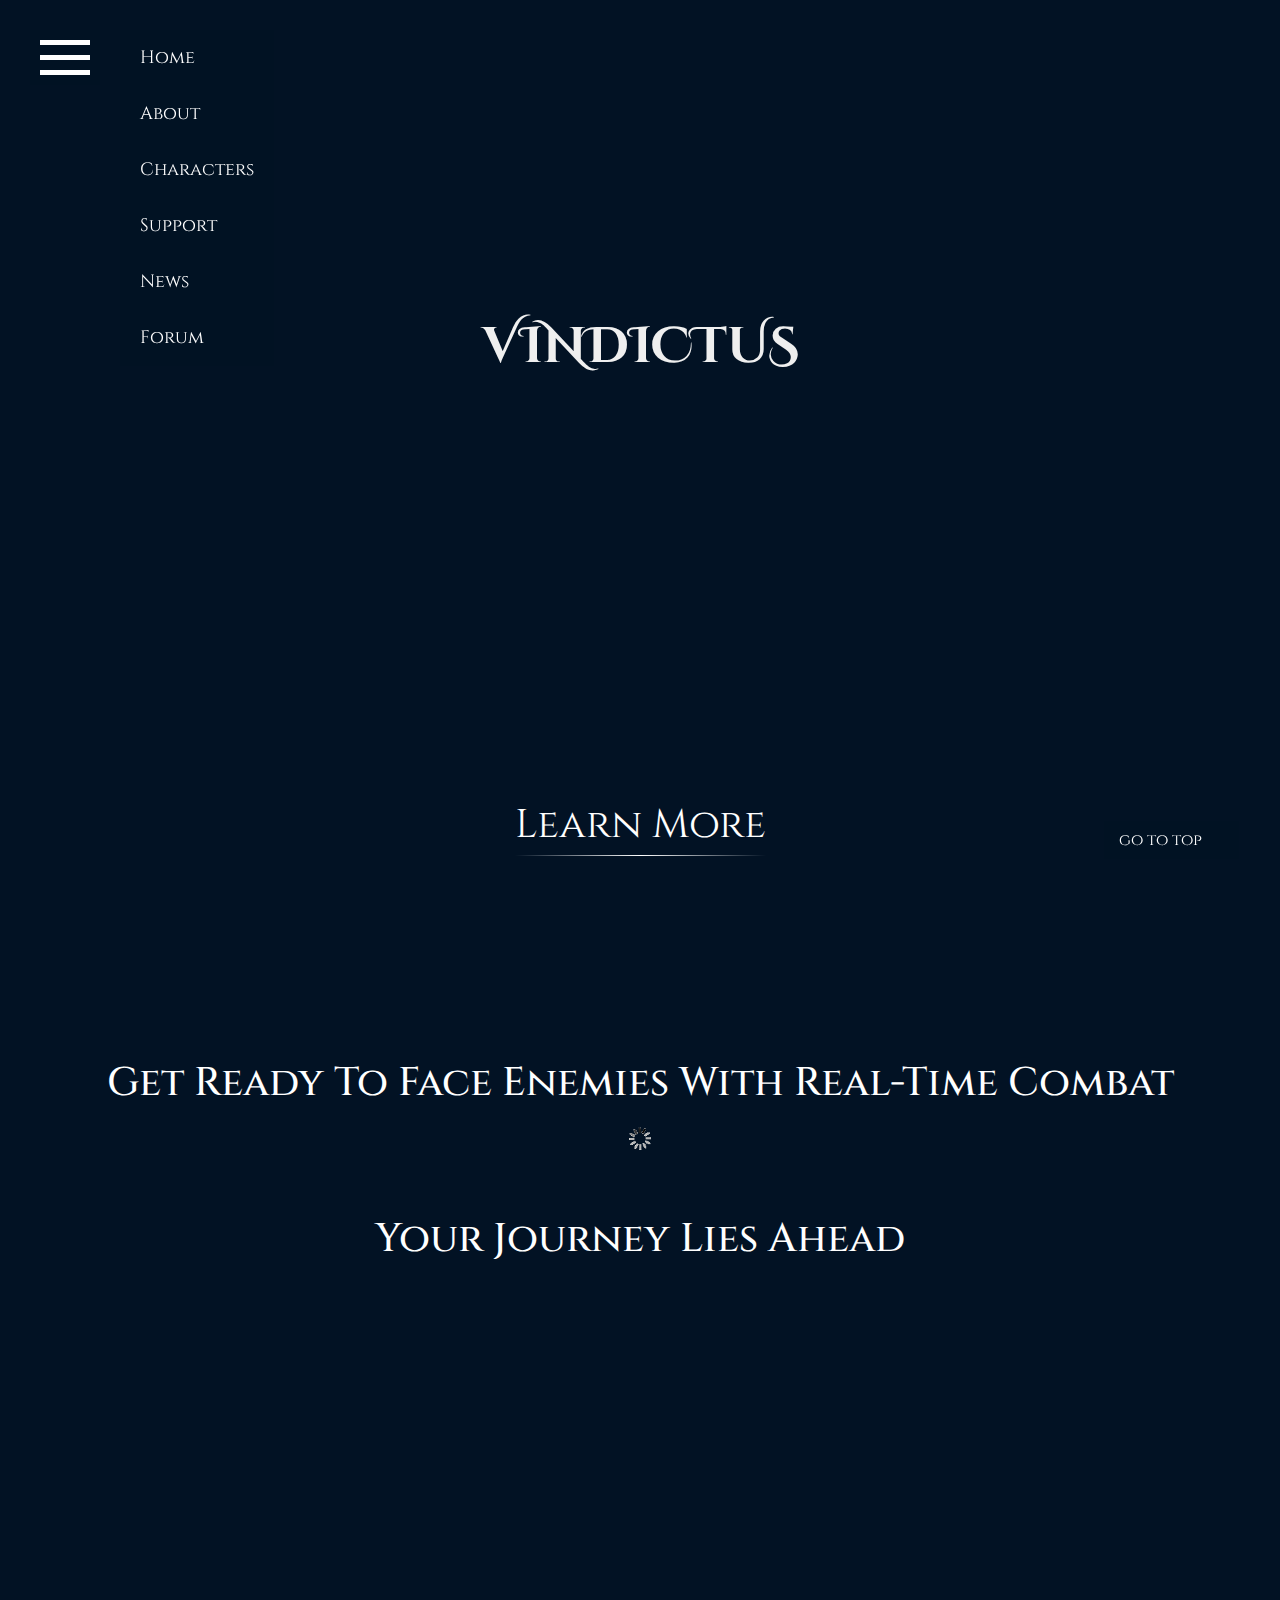
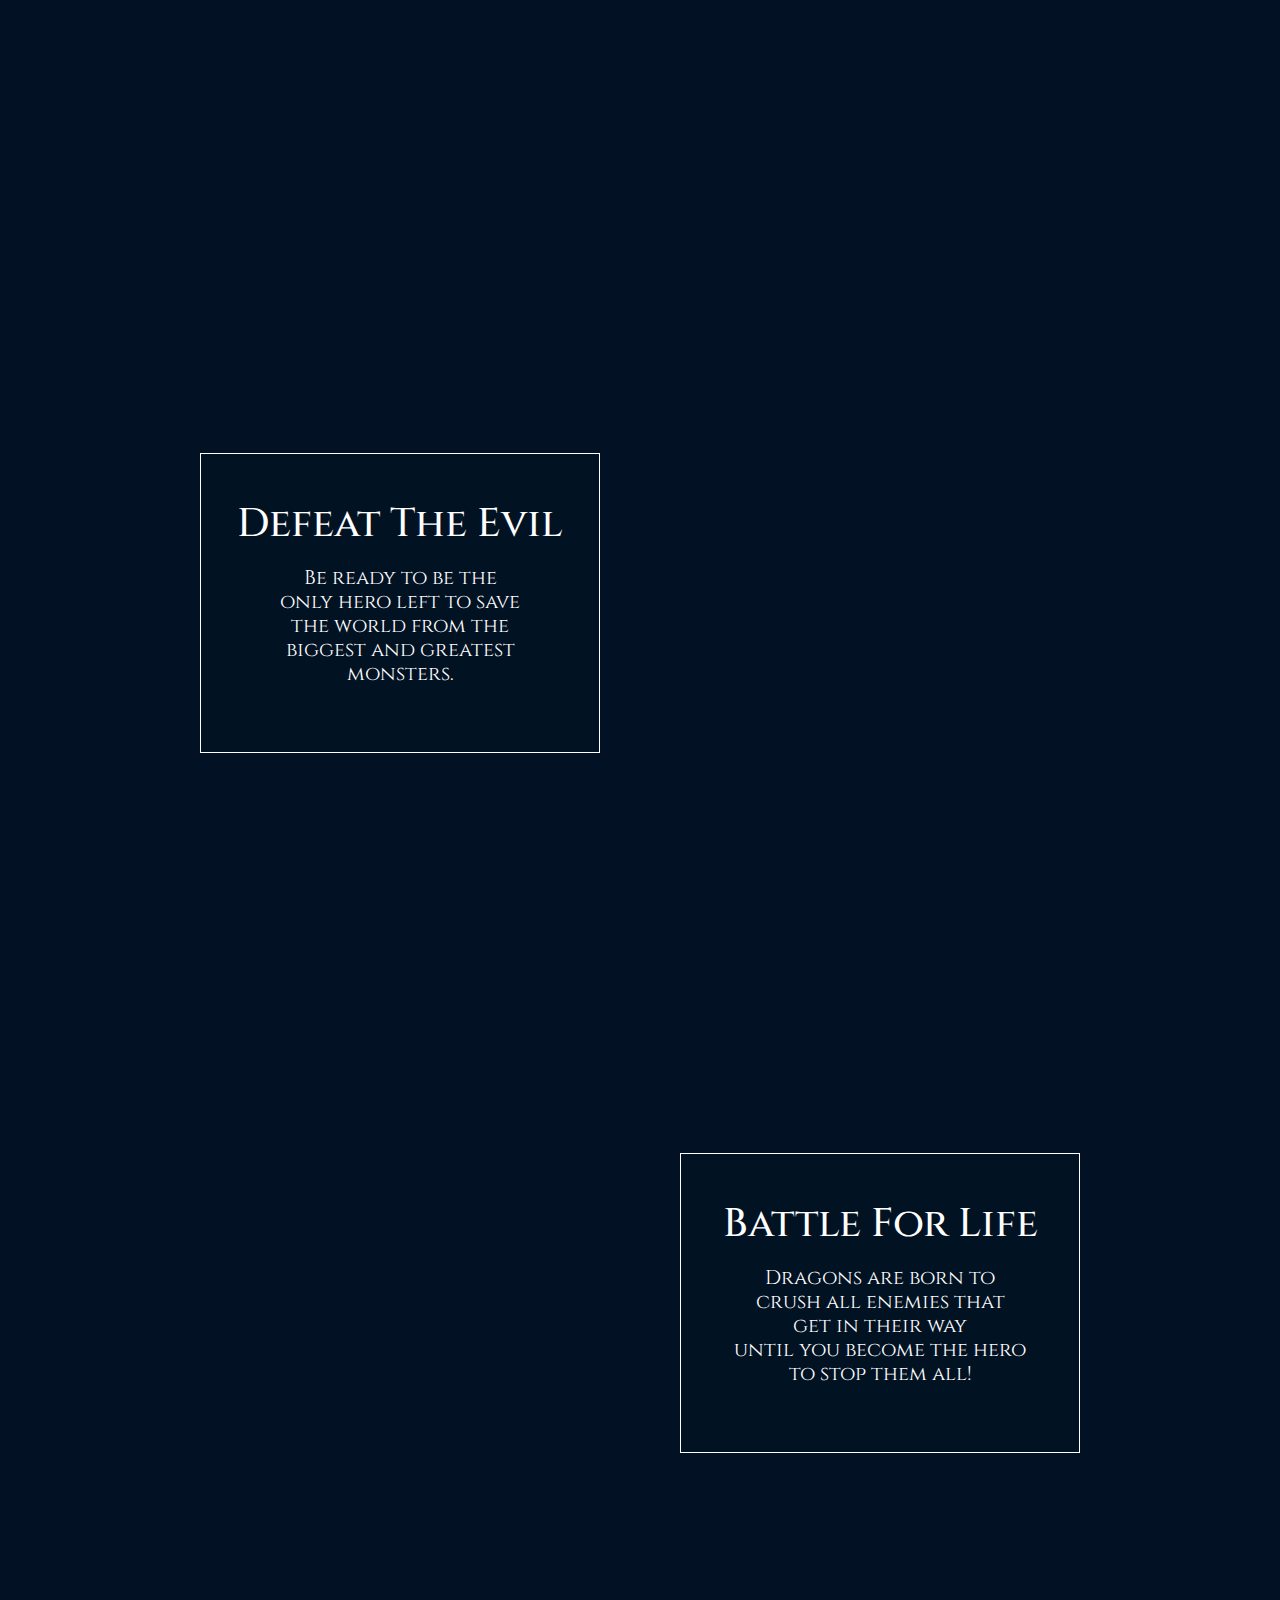
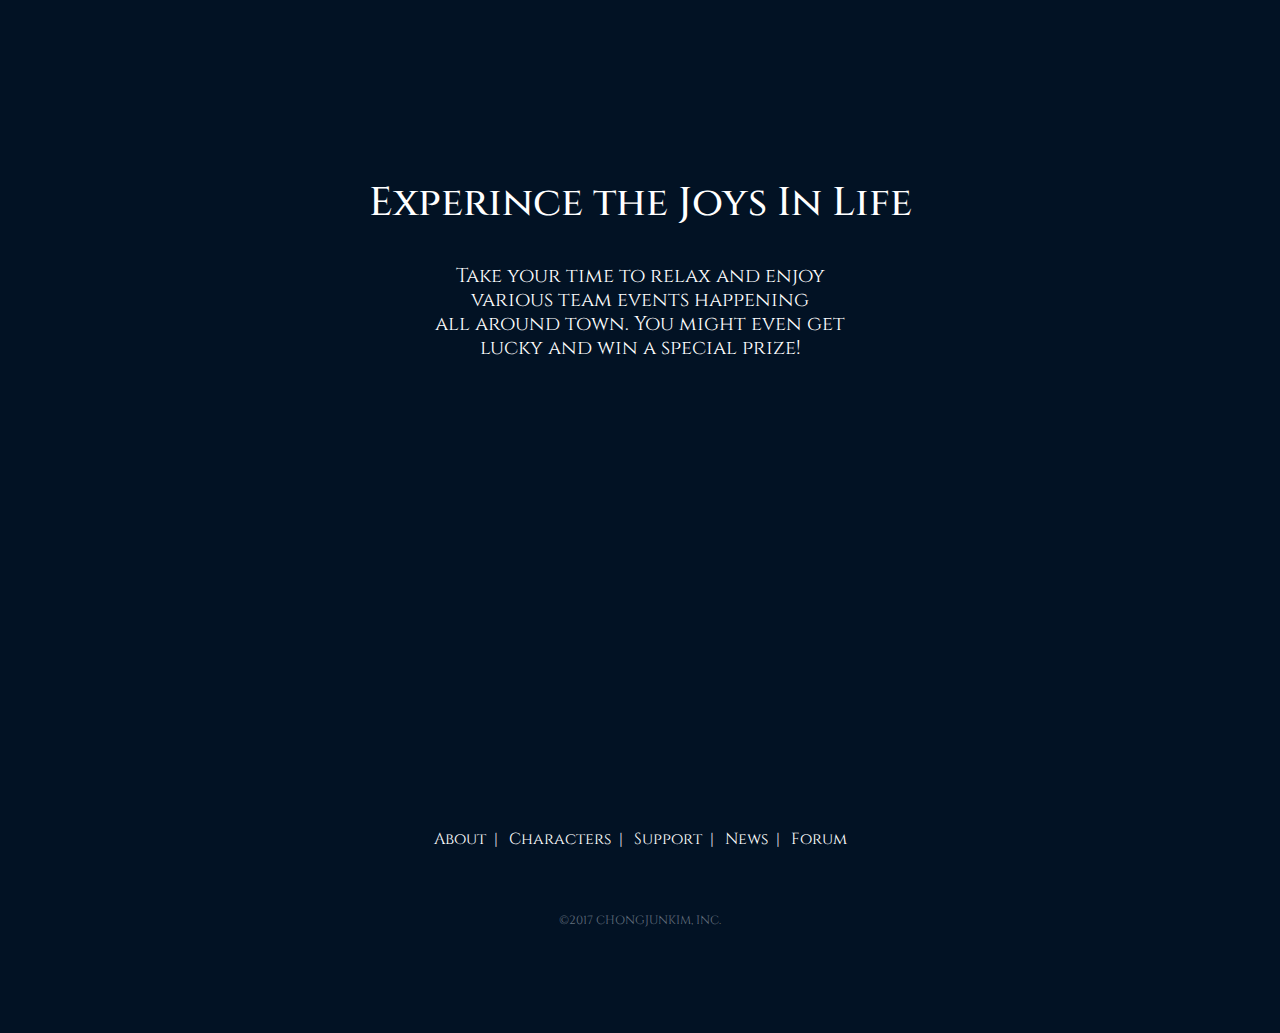
==== commit a3c4be62: "update" ====
--- a/project/01/index.html
+++ b/project/01/index.html
@@ -17,6 +17,7 @@
 	<!--[if lt IE 9]><script src="js/html5.js"></script><![endif]-->
 	<script type="text/javascript" src="js/jquery.js"></script>
 	<script type="text/javascript" src="js/jquery.min.js"></script>
+    <script type="text/javascript" src="js/jquery.preload.js"></script>
 	<script type="text/javascript" src="js/jquery-ui.min.js"></script>
 	<script type="text/javascript" src="js/bootstrap.min.js"></script>
 	<script type="text/javascript" src="js/action.js"></script>
--- a/project/01/css/style.css
+++ b/project/01/css/style.css
@@ -151,36 +151,35 @@
 
 
 #visualwrap {
-    position:relative;
-    width:100%;
+    position: relative;
+    width: 100%;
 }
 #visual {
-    position:relative;
-    width:100%;
-    height:100%;
-    margin:auto;
-    overflow:hidden;
+    position: relative;
+    width: 100%;
+    height: 100%;
+    margin: auto;
+    overflow: hidden;
 }
 
 #video {
-    height:20%;
+    height: 20%;
 }
 .visualvid {
-    width:100%;
-    height:auto;
-    margin-top:-8%;
+    width: 100%;
+    height: auto;
     opacity: 0.3;
 }
 .mute {
-    position:absolute;
-    right:1%;
-    bottom:96%;
-    z-index:1111;
+    position: absolute;
+    right: 1%;
+    bottom: 96%;
+    z-index: 1111;
     border: none !important;
     box-shadow: none !important;
     outline: 0;
-    background:none;
-    cursor:pointer;
+    background: none;
+    cursor: pointer;
 }
 .mute img {
 	opacity: 0.5; 
@@ -190,9 +189,9 @@
 }
 .loading {
 	position: absolute; 
-	top: 40%;
+	top: 42%;
 	left: 50%; 
-	width: 80px; 
+	width: 200px; 
 	transform: translateX(-50%); 
 	-webkit-transform: translateX(-50%); 
 	-ms-transform: translateX(-50%);	
@@ -525,6 +524,21 @@
     }
     
     
+    *::-webkit-media-controls-panel {
+      display: none!important;
+      -webkit-appearance: none;
+    }
+
+    *::--webkit-media-controls-play-button {
+      display: none!important;
+      -webkit-appearance: none;
+    }
+
+    *::-webkit-media-controls-start-playback-button {
+      display: none!important;
+      -webkit-appearance: none;
+    }
+    
     
     
     
@@ -564,7 +578,7 @@
     }
     
     #footer {
-        height: 200px;
+        height: 220px;
     }
     
     .footerList {
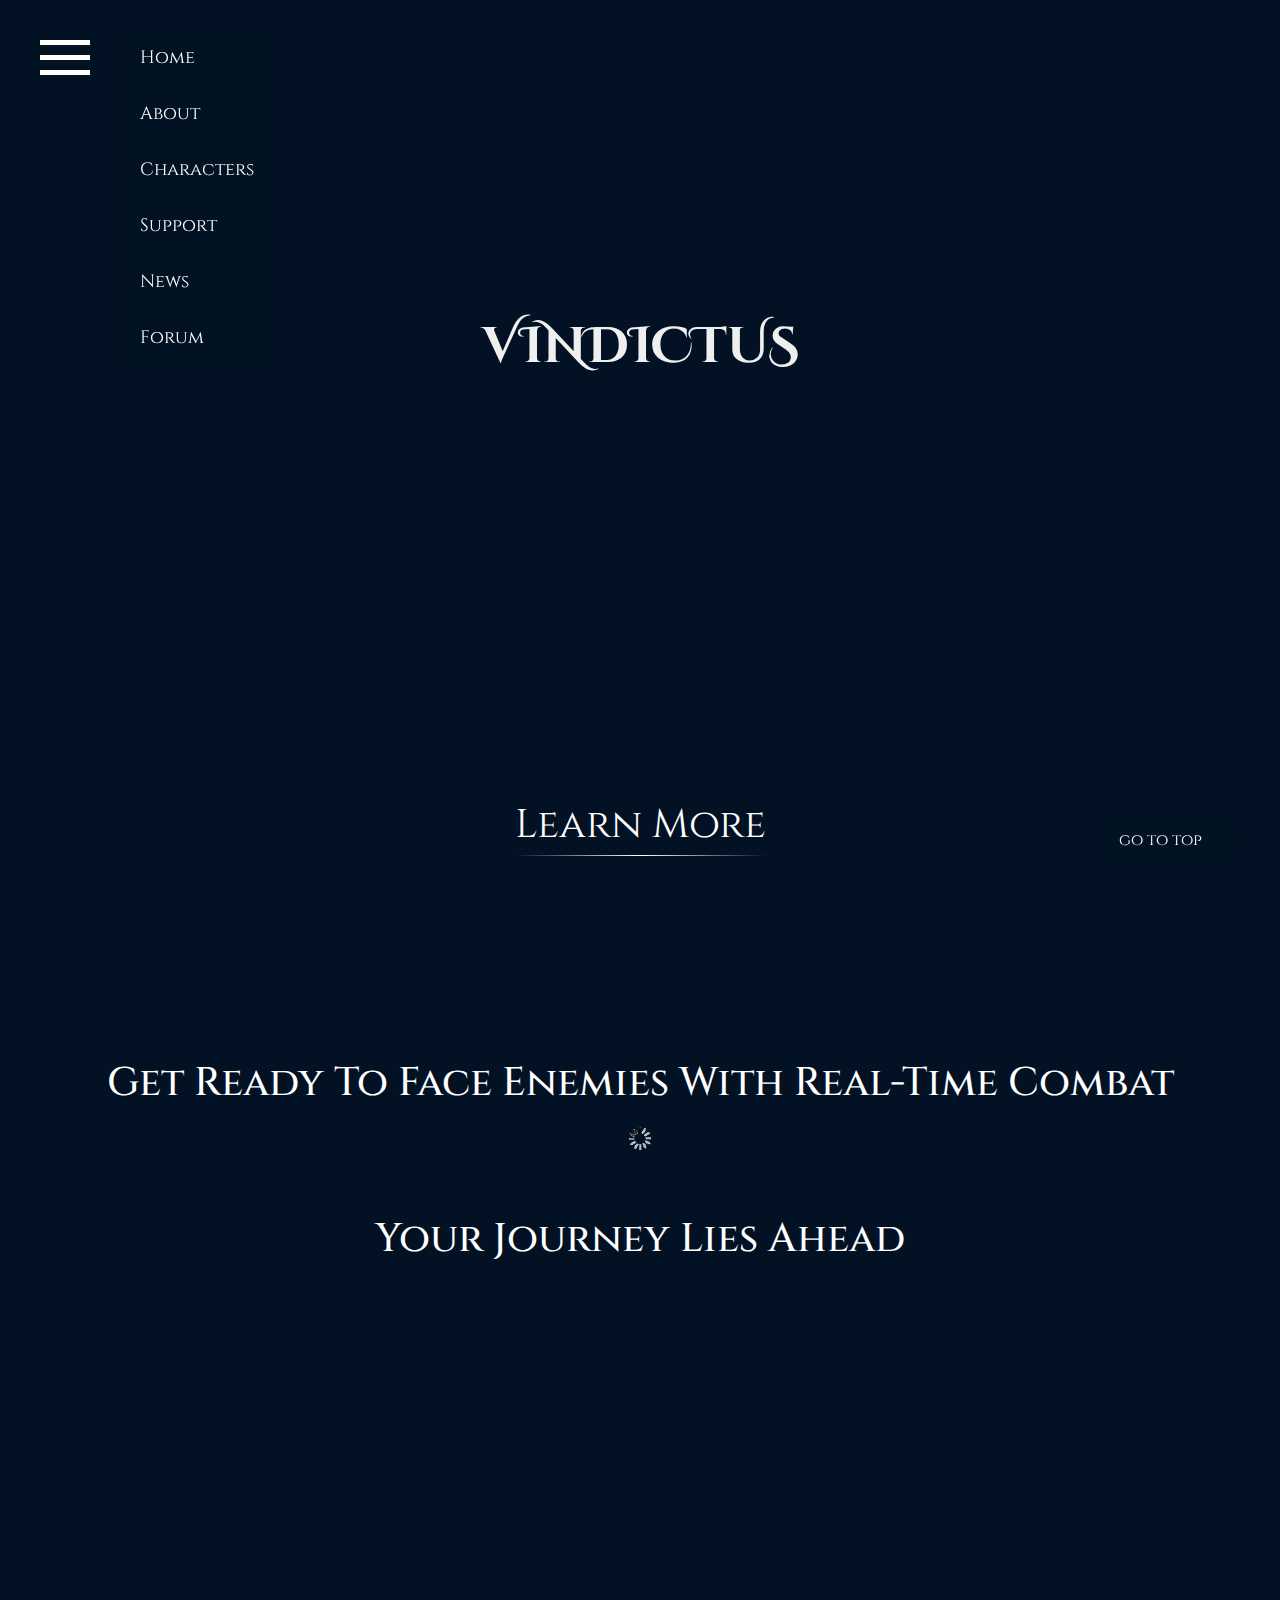
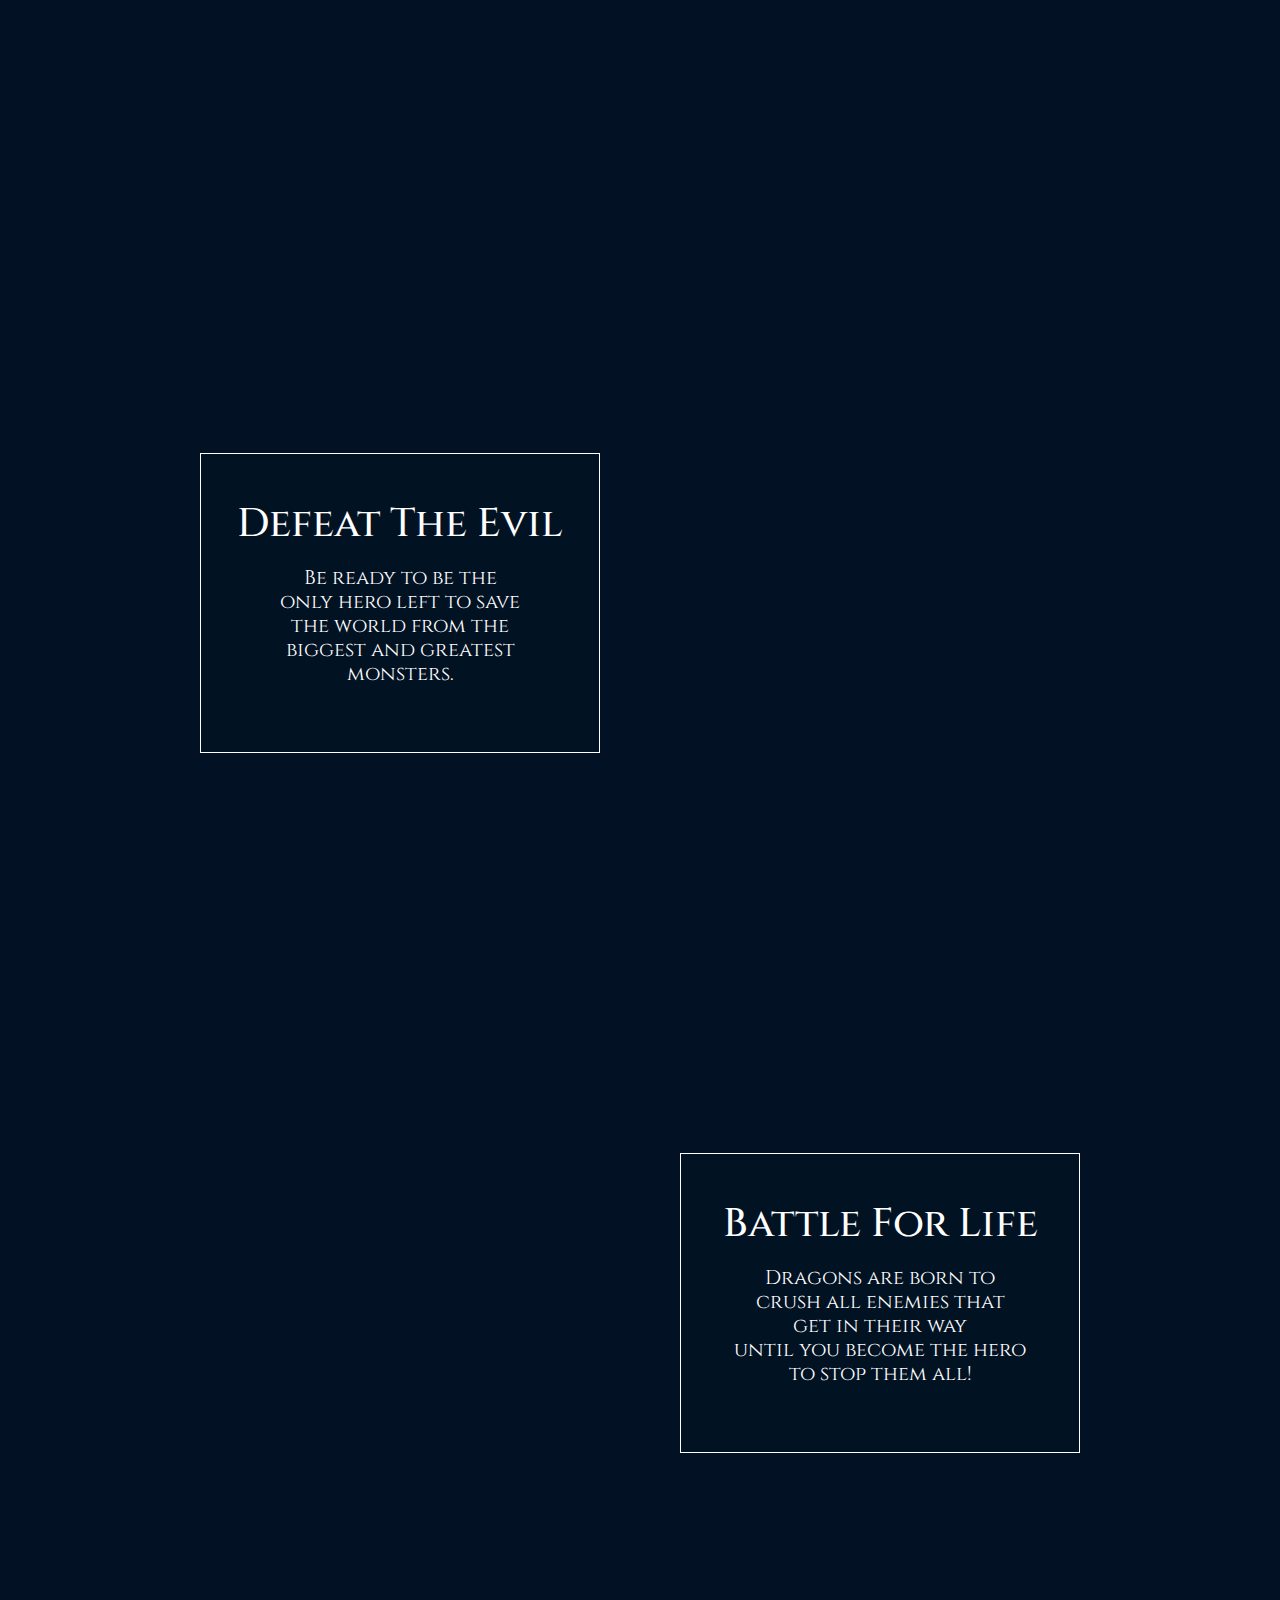
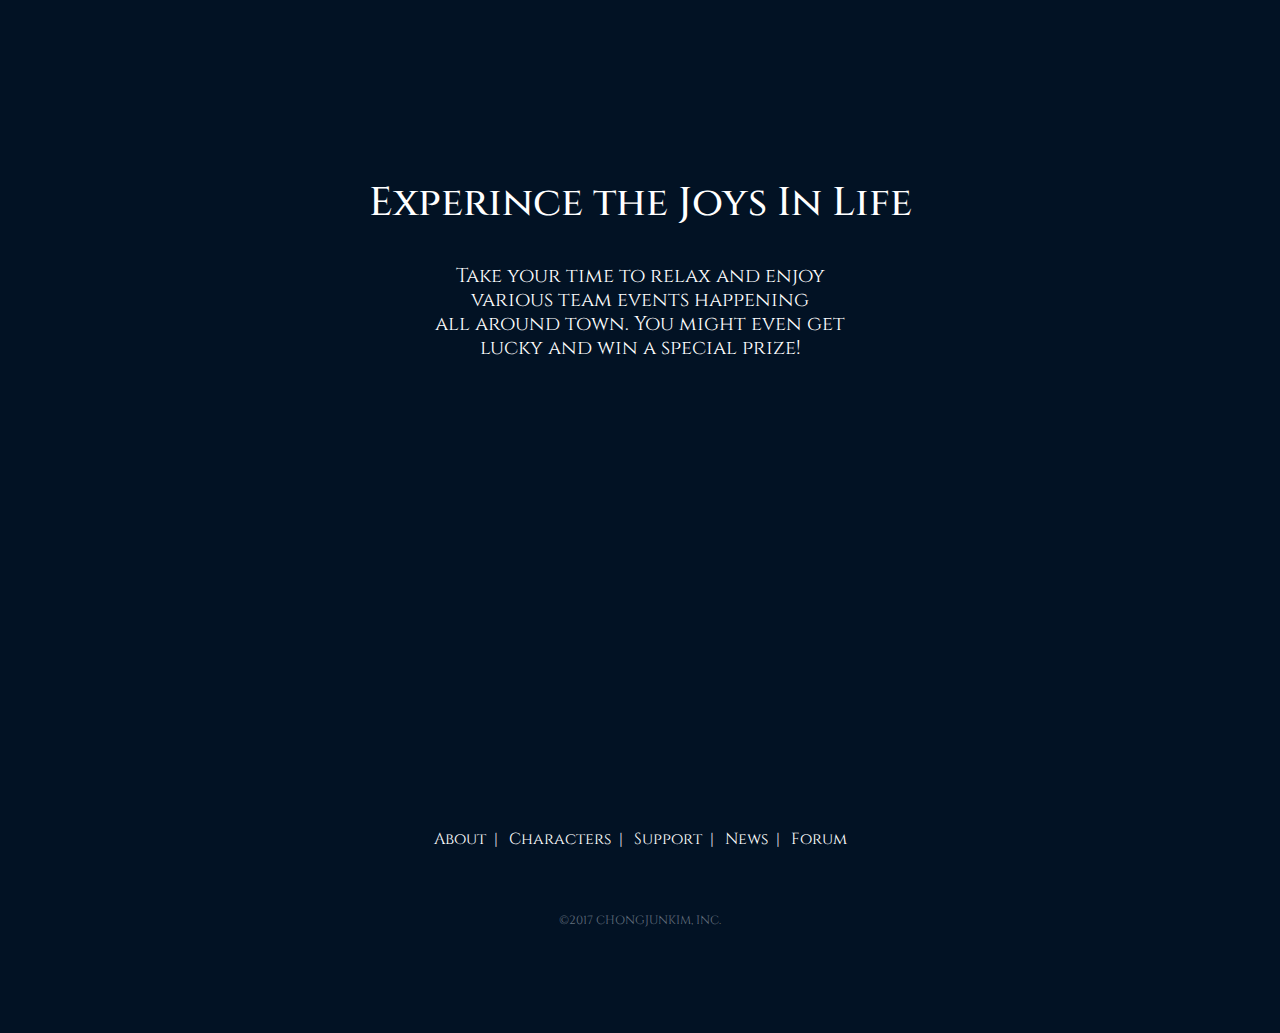
==== commit 9986aa7c: "update" ====
--- a/project/01/index.html
+++ b/project/01/index.html
@@ -44,6 +44,7 @@
     </div>
     
 	<div id="hero">
+        <div id="hero_hover"></div>
         <div id="heroTxtWrap">
             <h1>VINDICTUS</h1>
             <a href="" title=""><span>Learn More</span></a>
--- a/project/01/css/style.css
+++ b/project/01/css/style.css
@@ -56,6 +56,17 @@
     background-position: center;
     transition: 0.5s;
     animation: linear;
+}
+
+
+#hero_hover {
+    width: 100%;
+    height: 100%;
+    display: block;
+    background: url(../img/heroBG_hover.jpg);
+    background-position: center;
+    position: absolute;
+    z-index: -1;
 }
 
 
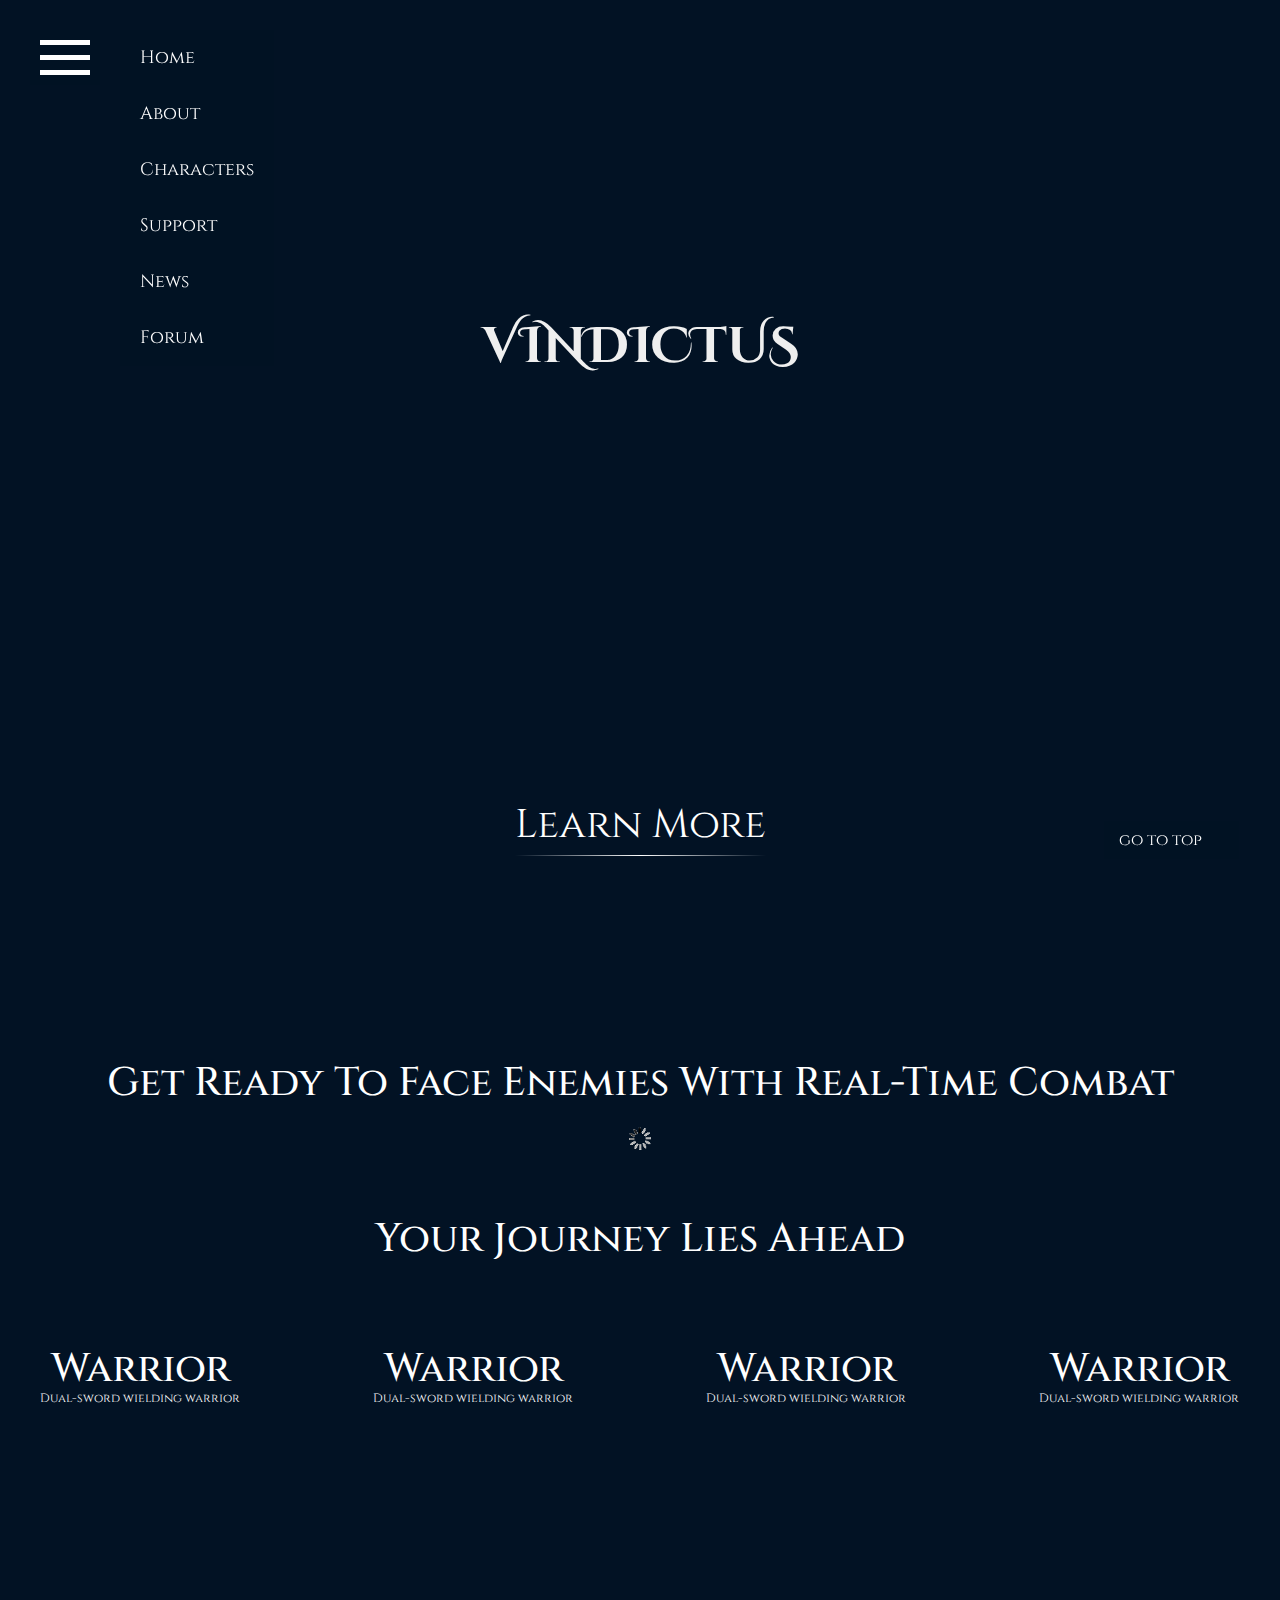
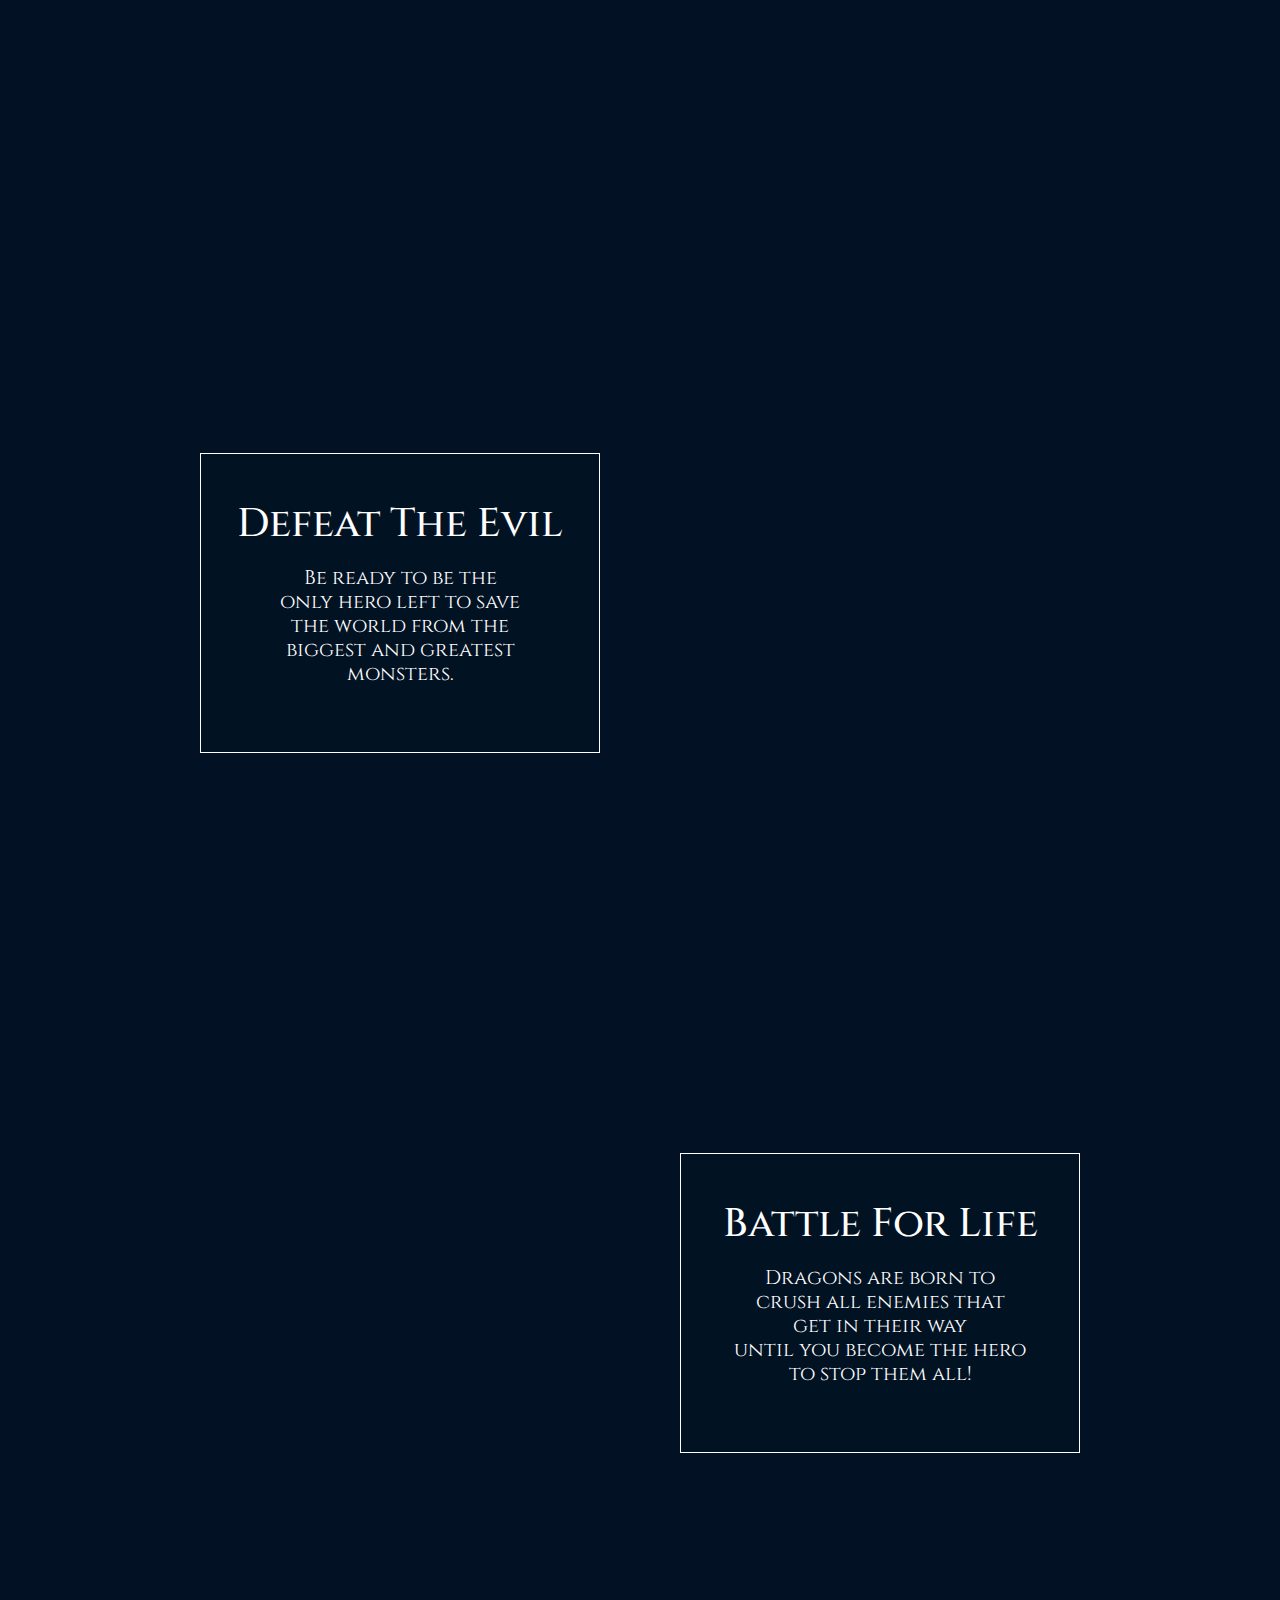
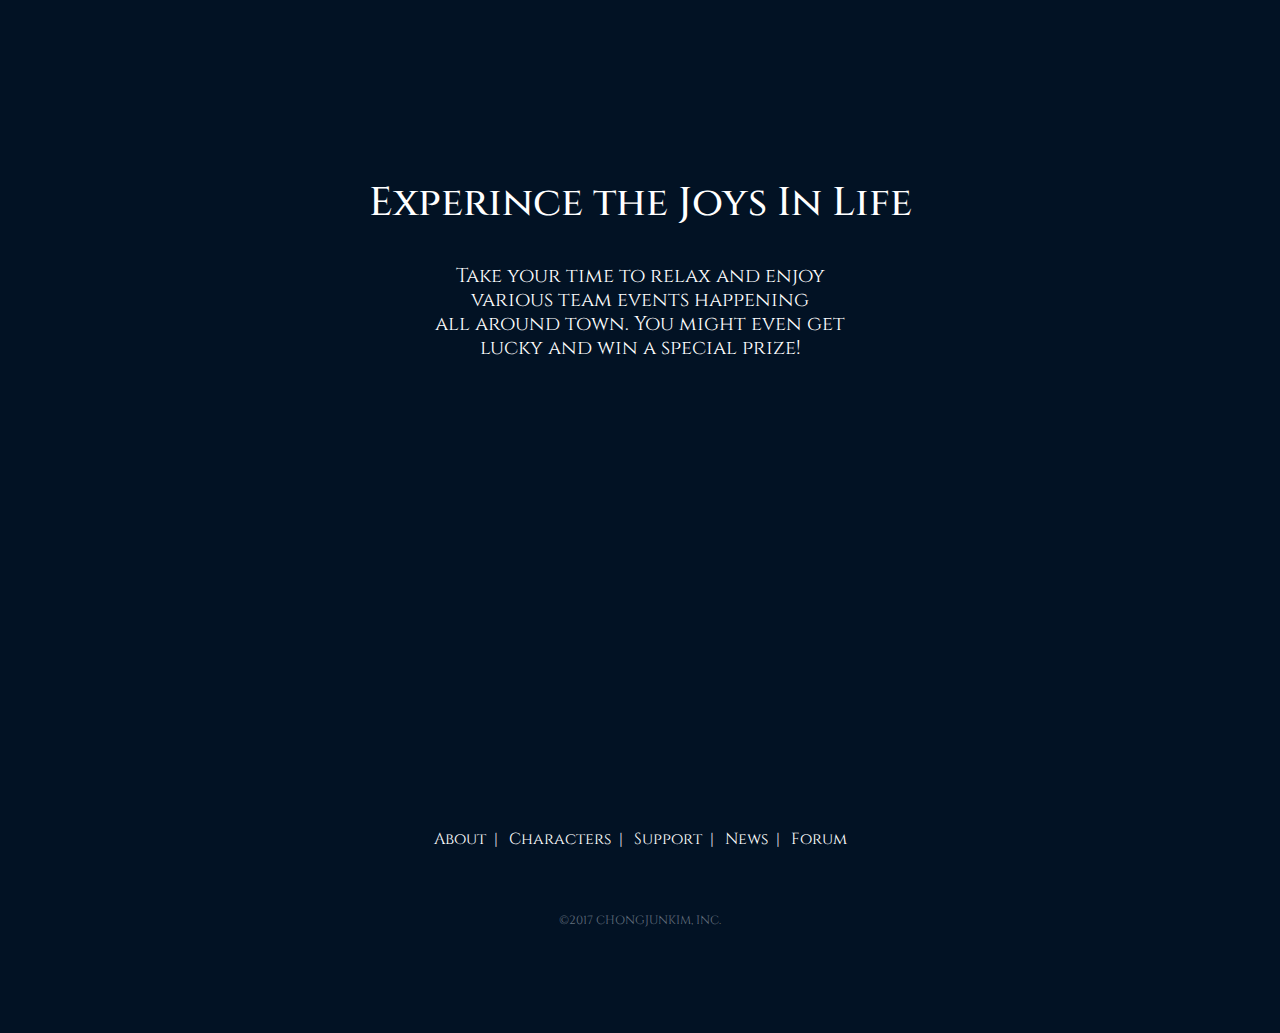
==== commit 50b09c01: "update" ====
--- a/project/01/index.html
+++ b/project/01/index.html
@@ -16,10 +16,7 @@
 	<!--[if lt IE 9]><script src="js/IE9.js"></script><![endif]-->     
 	<!--[if lt IE 9]><script src="js/html5.js"></script><![endif]-->
 	<script type="text/javascript" src="js/jquery.js"></script>
-	<script type="text/javascript" src="js/jquery.min.js"></script>
-    <script type="text/javascript" src="js/jquery.preload.js"></script>
 	<script type="text/javascript" src="js/jquery-ui.min.js"></script>
-	<script type="text/javascript" src="js/bootstrap.min.js"></script>
 	<script type="text/javascript" src="js/action.js"></script>
 	
 </head>
@@ -74,15 +71,35 @@
             <ul id="characterListWarp">
                 <li class="characterList1 characterList">
                     <a href="#"><img src="img/character1.png" alt="" /></a>
+                    <img src="img/character1-1.png" alt="" class="characterList_preload"/>
+                    <span class="characterList_text">
+                        <h3>Warrior</h3>
+                        <p>Dual-sword wielding warrior</p>
+                    </span>
                 </li>
                 <li class="characterList2 characterList">
                     <a href="#"><img src="img/character2.png" alt="" /></a>
+                    <img src="img/character2-1.png" alt="" class="characterList_preload"/>
+                    <span class="characterList_text">
+                        <h3>Warrior</h3>
+                        <p>Dual-sword wielding warrior</p>
+                    </span>
                 </li>
                 <li class="characterList3 characterList">
                     <a href="#"><img src="img/character3.png" alt="" /></a>
+                    <img src="img/character3-1.png" alt="" class="characterList_preload"/>
+                    <span class="characterList_text">
+                        <h3>Warrior</h3>
+                        <p>Dual-sword wielding warrior</p>
+                    </span>
                 </li>
                 <li class="characterList4 characterList">
                     <a href="#"><img src="img/character4.png" alt="" /></a>
+                    <img src="img/character4-1.png" alt="" class="characterList_preload"/>
+                    <span class="characterList_text">
+                        <h3>Warrior</h3>
+                        <p>Dual-sword wielding warrior</p>
+                    </span>
                 </li>
             </ul>
 		</div><!-- //mainCategory1 -->
--- a/project/01/css/style.css
+++ b/project/01/css/style.css
@@ -57,19 +57,15 @@
     transition: 0.5s;
     animation: linear;
 }
-
-
-#hero_hover {
-    width: 100%;
-    height: 100%;
-    display: block;
-    background: url(../img/heroBG_hover.jpg);
-    background-position: center;
-    position: absolute;
-    z-index: -1;
-}
-
-
+    #hero_hover {
+        width: 100%;
+        height: 100%;
+        display: block;
+        background: url(../img/heroBG_hover.jpg);
+        background-position: center;
+        position: absolute;
+        z-index: -1;
+    }
 
 #nav {
     position: fixed;
@@ -263,6 +259,12 @@
         margin-right: 0;
     }
 
+.characterList_preload{
+    position: absolute;
+    z-index: -1;
+    opacity: 0;
+}
+
 .characterList1:after {
     content: url('../img/character1-2.png');
     position: absolute;
@@ -271,7 +273,6 @@
     opacity: 0.2;
     z-index: 0;
 }
-
 .characterList2:after {
     content: url('../img/character2-2.png');
     position: absolute;
@@ -279,7 +280,6 @@
     left: -104px;
     opacity: 0.2;
 }
-
 .characterList3:after {
     content: url('../img/character3-2.png');
     position: absolute;
@@ -287,7 +287,6 @@
     left: -175px;
     opacity: 0.2;
 }
-
 .characterList4:after {
     content: url('../img/character4-2.png');
     position: absolute;
@@ -312,6 +311,12 @@
     animation: linear;
     animation-delay: 2s;
 }
+
+.characterList_text h3 {
+    padding-top: 20px;
+}
+
+
 
 
 .textBox {
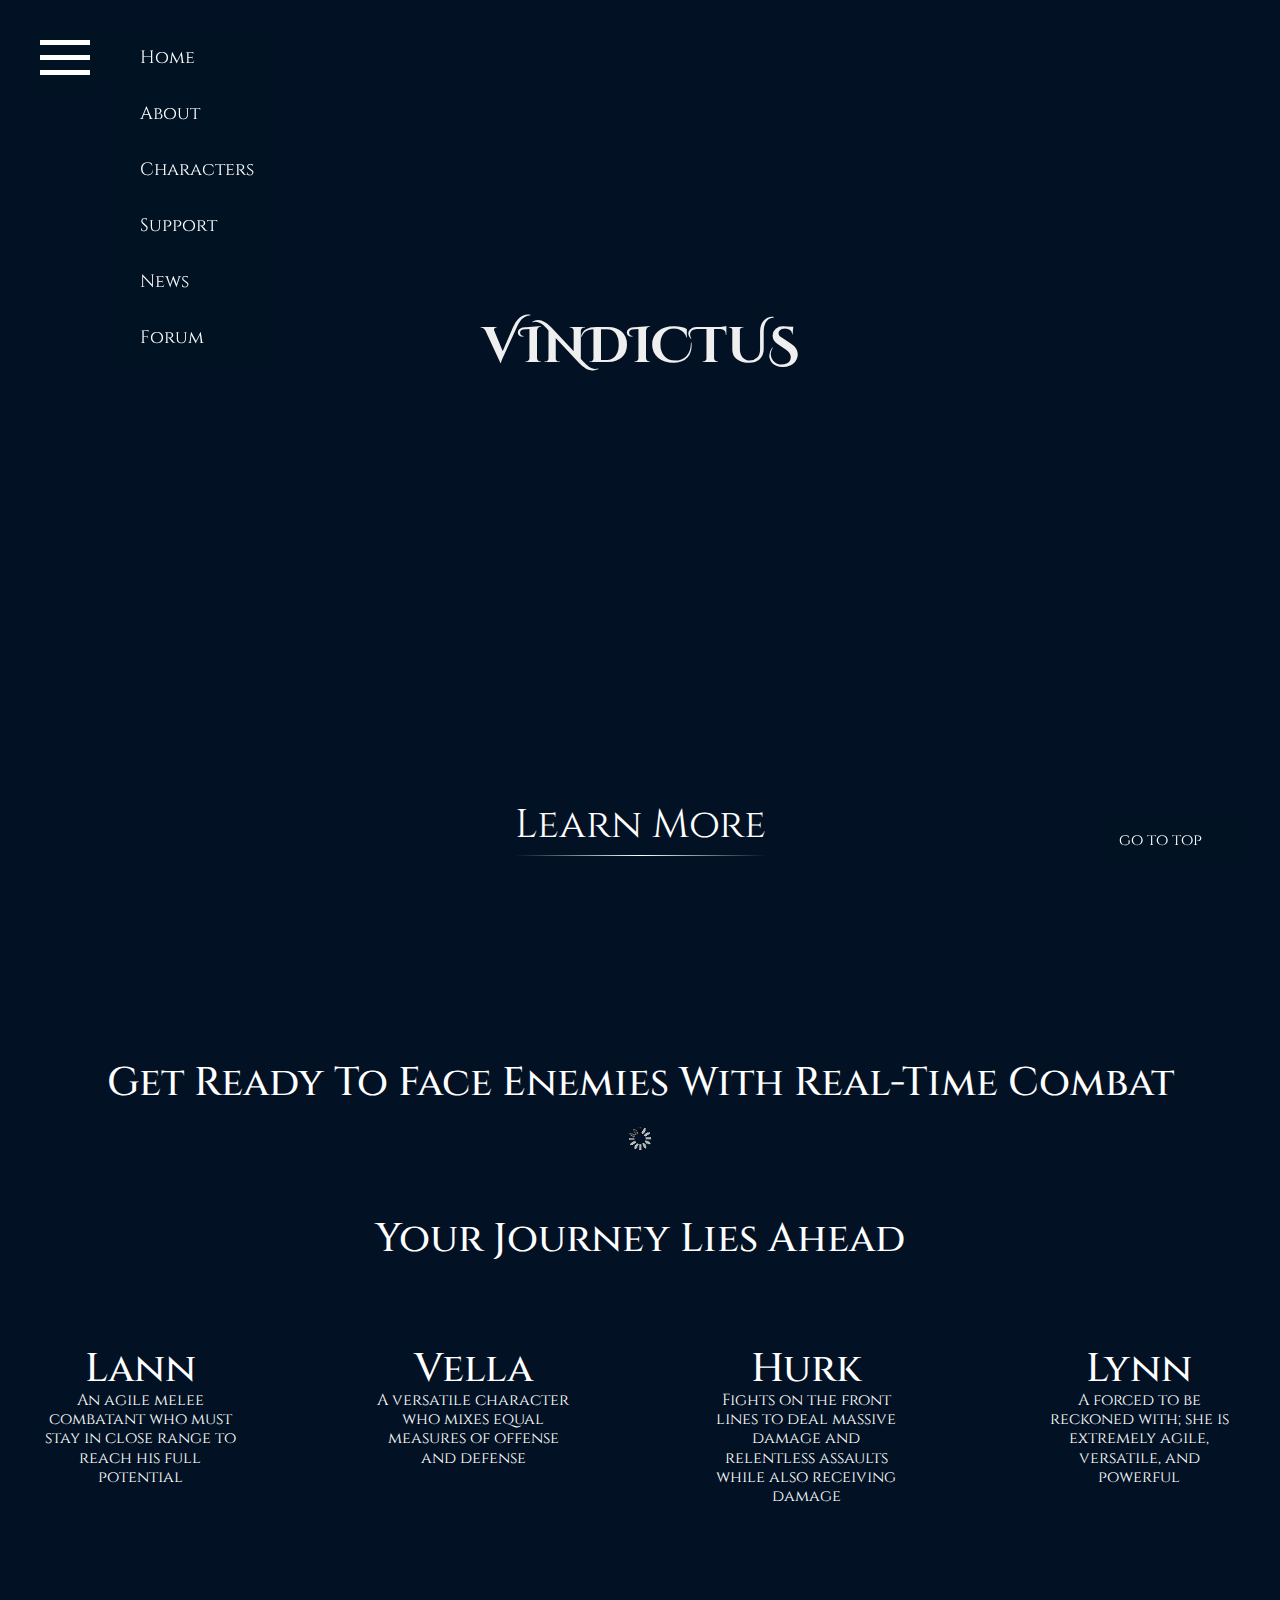
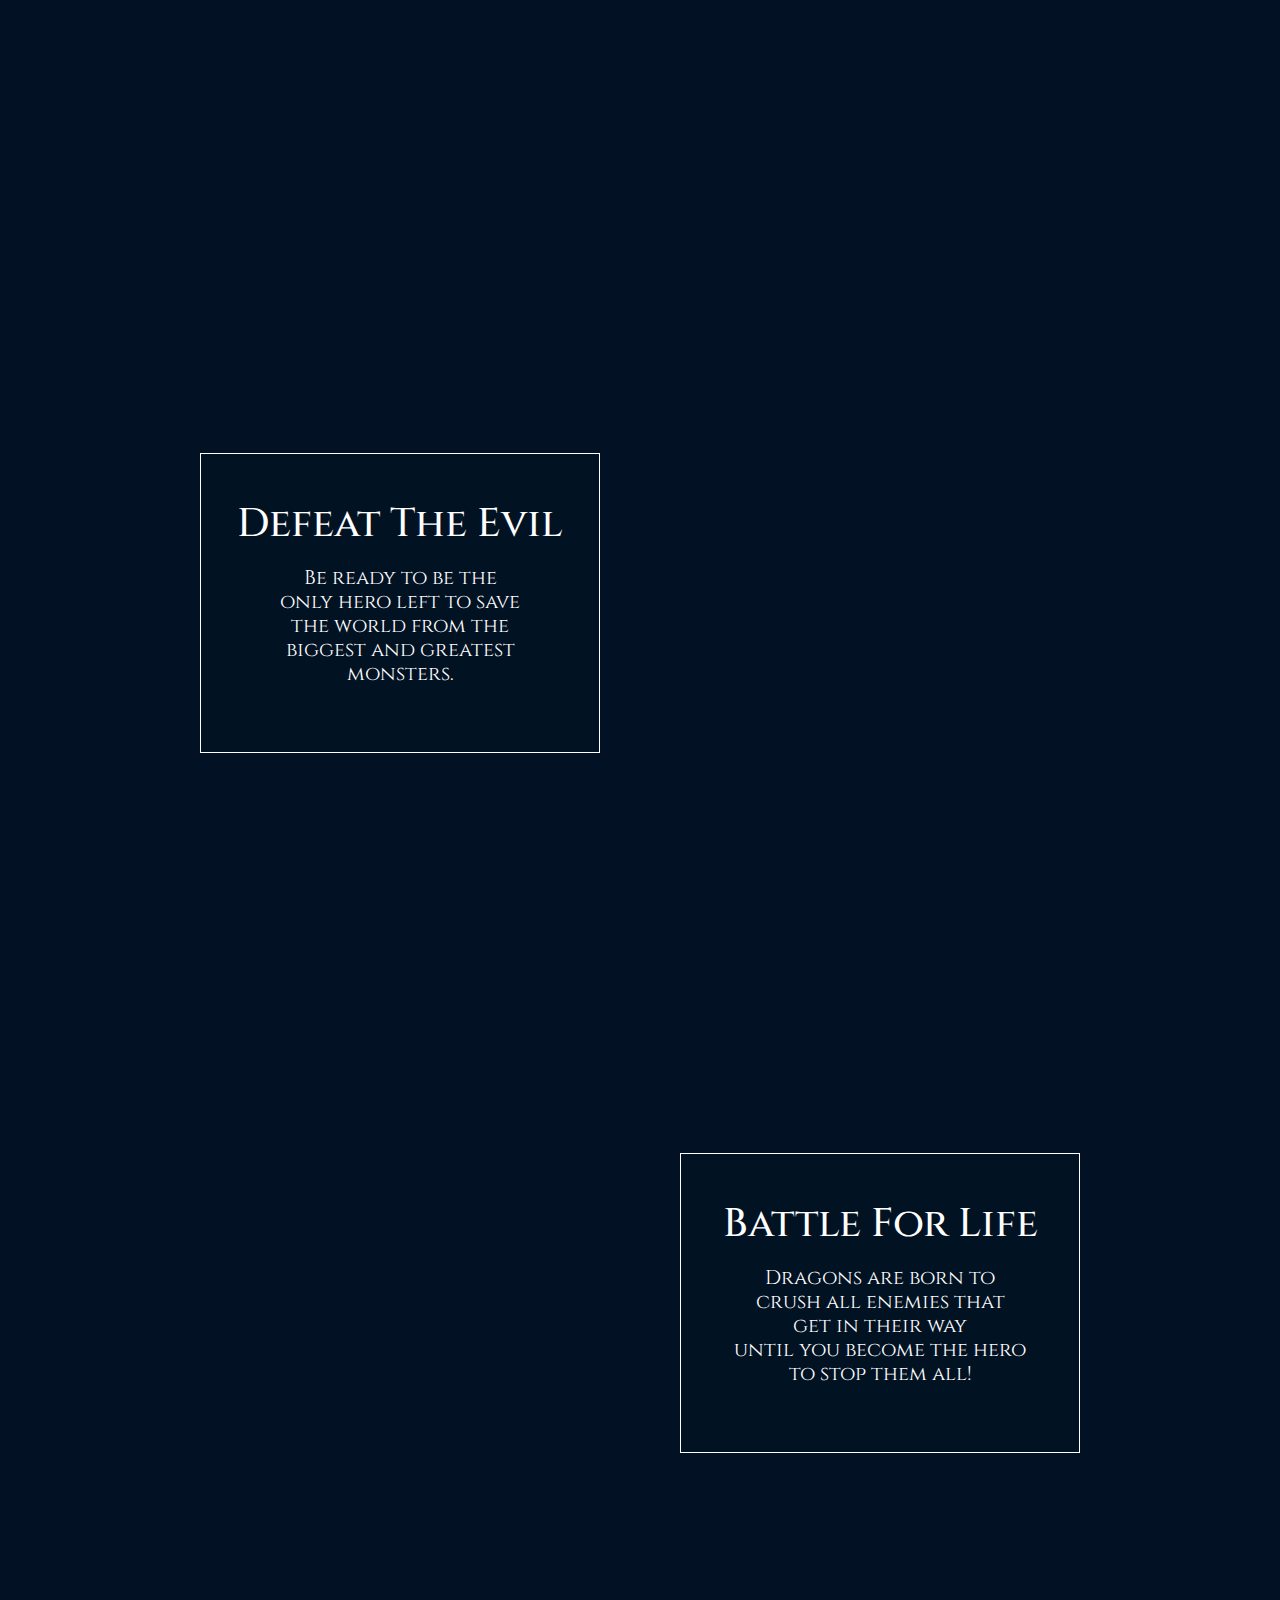
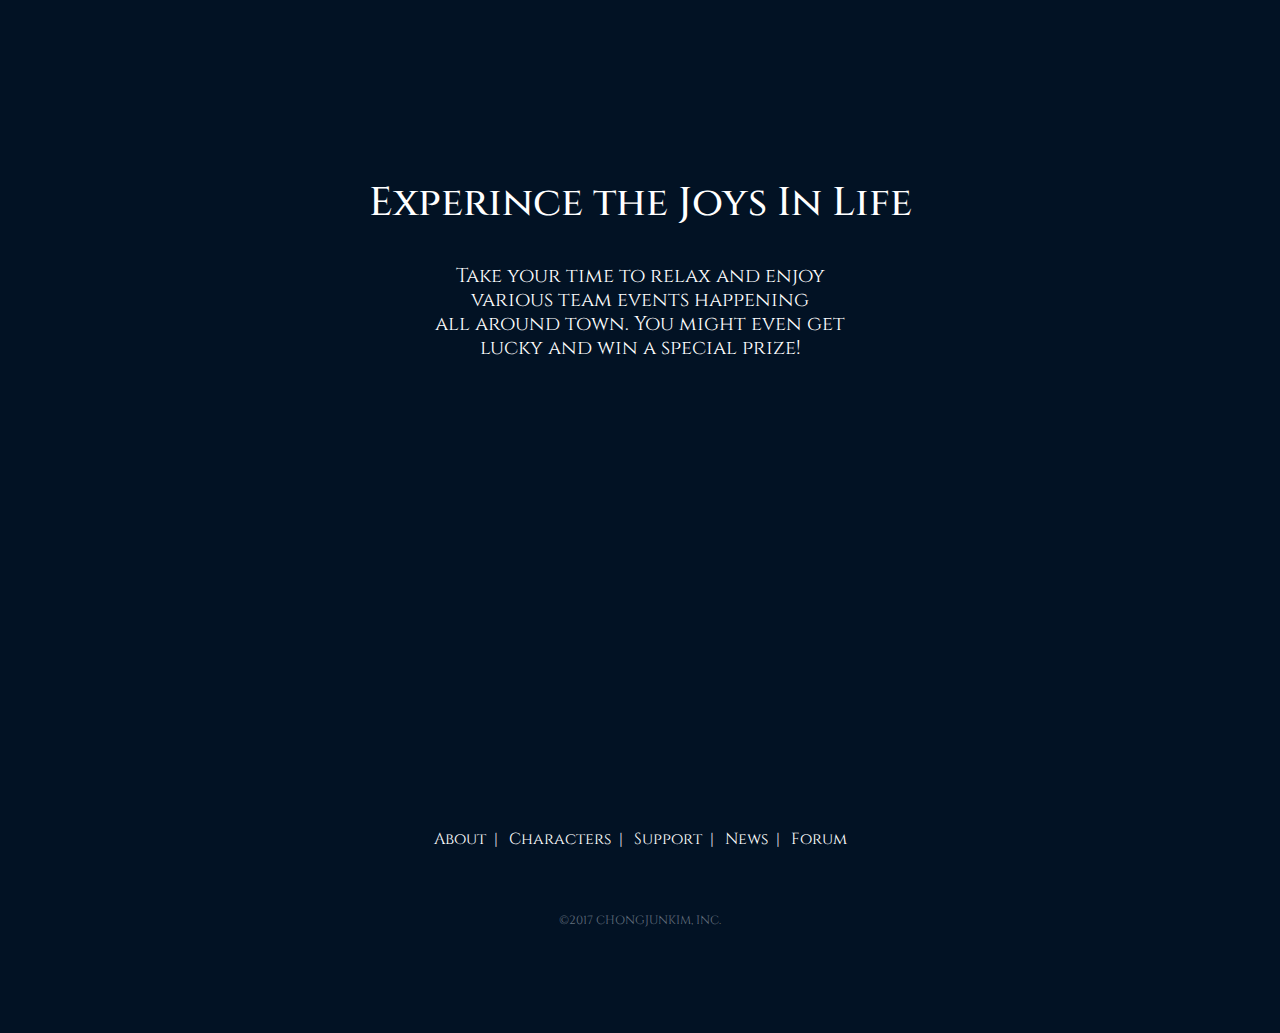
==== commit 70b64c15: "update" ====
--- a/project/01/index.html
+++ b/project/01/index.html
@@ -73,32 +73,32 @@
                     <a href="#"><img src="img/character1.png" alt="" /></a>
                     <img src="img/character1-1.png" alt="" class="characterList_preload"/>
                     <span class="characterList_text">
-                        <h3>Warrior</h3>
-                        <p>Dual-sword wielding warrior</p>
+                        <h3>Lann</h3>
+                        <p>An agile melee combatant who must stay in close range to reach his full potential</p>
                     </span>
                 </li>
                 <li class="characterList2 characterList">
                     <a href="#"><img src="img/character2.png" alt="" /></a>
                     <img src="img/character2-1.png" alt="" class="characterList_preload"/>
                     <span class="characterList_text">
-                        <h3>Warrior</h3>
-                        <p>Dual-sword wielding warrior</p>
+                        <h3>Vella</h3>
+                        <p>A versatile character who mixes equal measures of offense and defense</p>
                     </span>
                 </li>
                 <li class="characterList3 characterList">
                     <a href="#"><img src="img/character3.png" alt="" /></a>
                     <img src="img/character3-1.png" alt="" class="characterList_preload"/>
                     <span class="characterList_text">
-                        <h3>Warrior</h3>
-                        <p>Dual-sword wielding warrior</p>
+                        <h3>Hurk</h3>
+                        <p>Fights on the front lines to deal massive damage and relentless assaults while also receiving damage</p>
                     </span>
                 </li>
                 <li class="characterList4 characterList">
                     <a href="#"><img src="img/character4.png" alt="" /></a>
                     <img src="img/character4-1.png" alt="" class="characterList_preload"/>
                     <span class="characterList_text">
-                        <h3>Warrior</h3>
-                        <p>Dual-sword wielding warrior</p>
+                        <h3>Lynn</h3>
+                        <p>A forced to be reckoned with; she is extremely agile, versatile, and powerful</p>
                     </span>
                 </li>
             </ul>
--- a/project/01/css/style.css
+++ b/project/01/css/style.css
@@ -254,6 +254,8 @@
         position: relative;
         margin-right: 130px;
         display: inline-block;
+        width: 200px;
+        vertical-align: top;
     }
     .characterList:last-of-type {
         margin-right: 0;
@@ -314,6 +316,10 @@
 
 .characterList_text h3 {
     padding-top: 20px;
+}
+.characterList_text p {
+    font-size: 16px;
+    text-align: center;
 }
 
 
@@ -560,7 +566,7 @@
     
     
     .mainCategory1 {
-        height: 1090px;
+        height: 100%;
     }
     
     
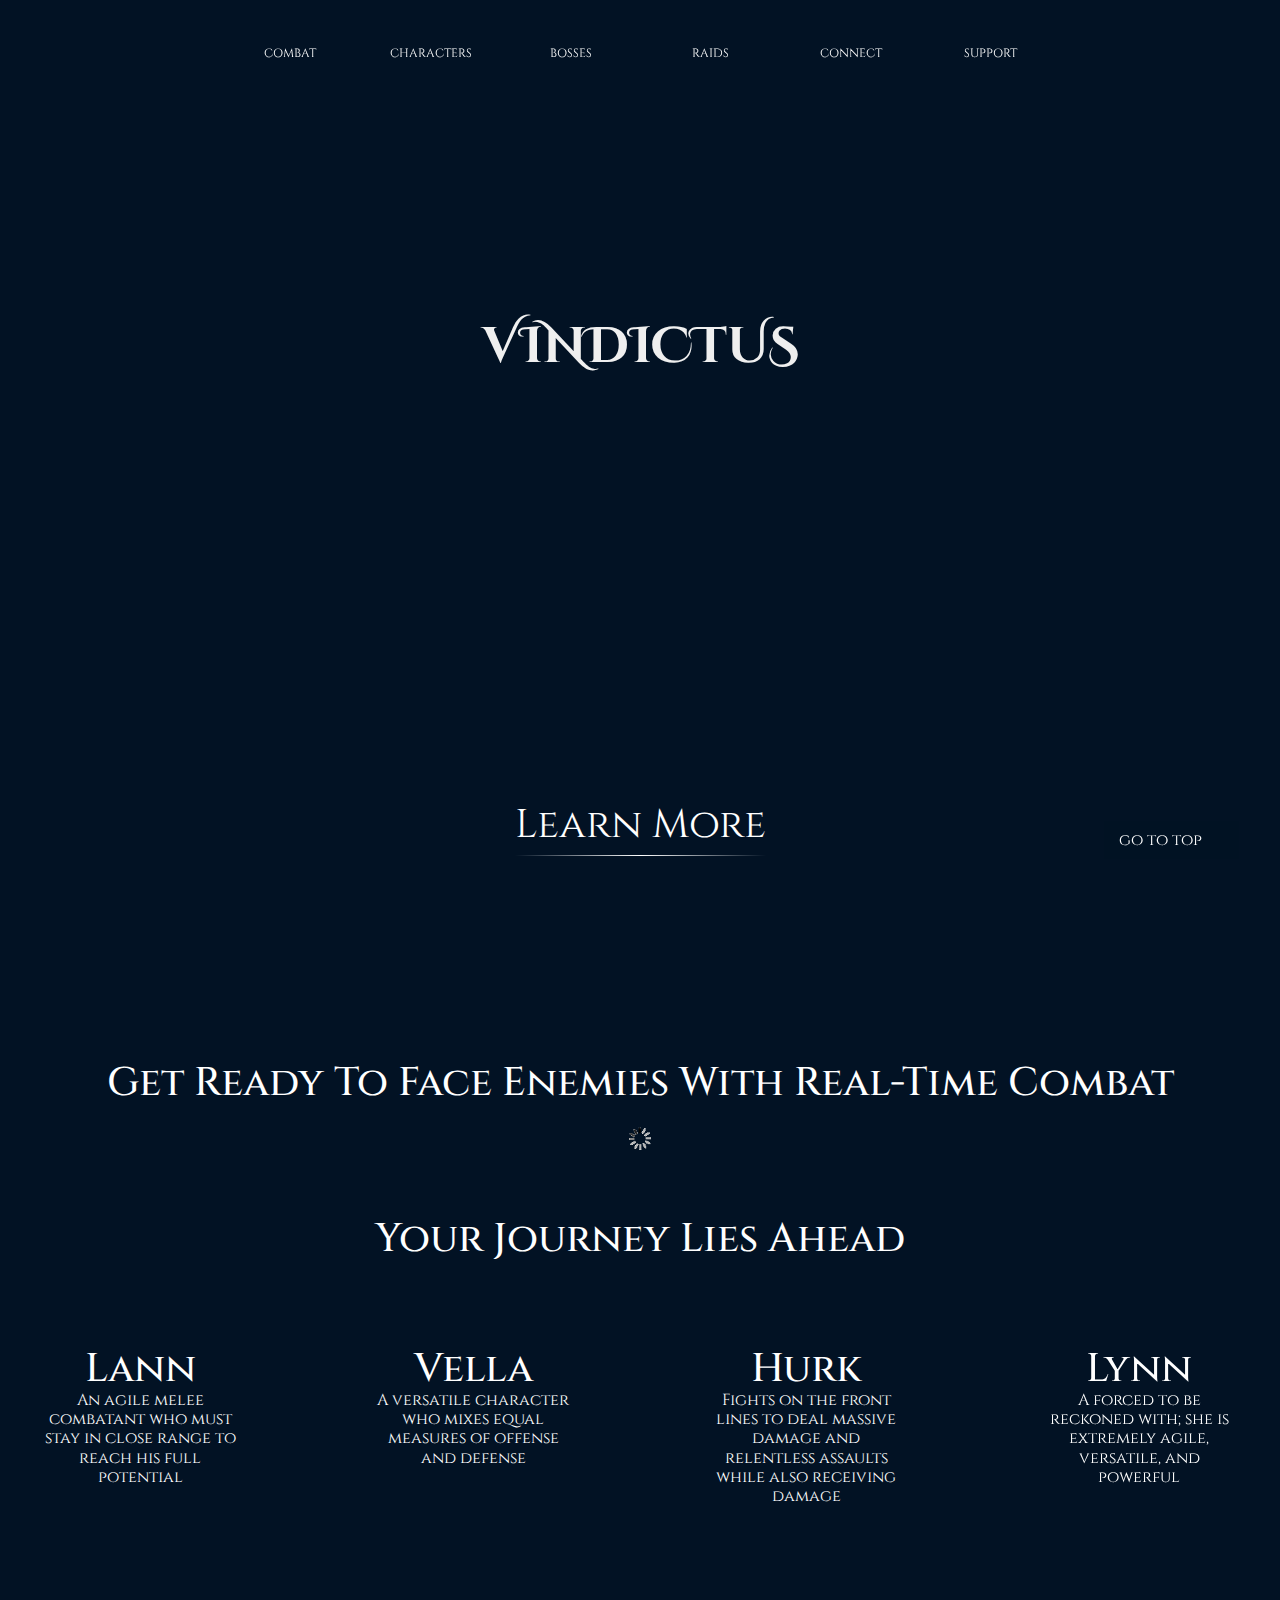
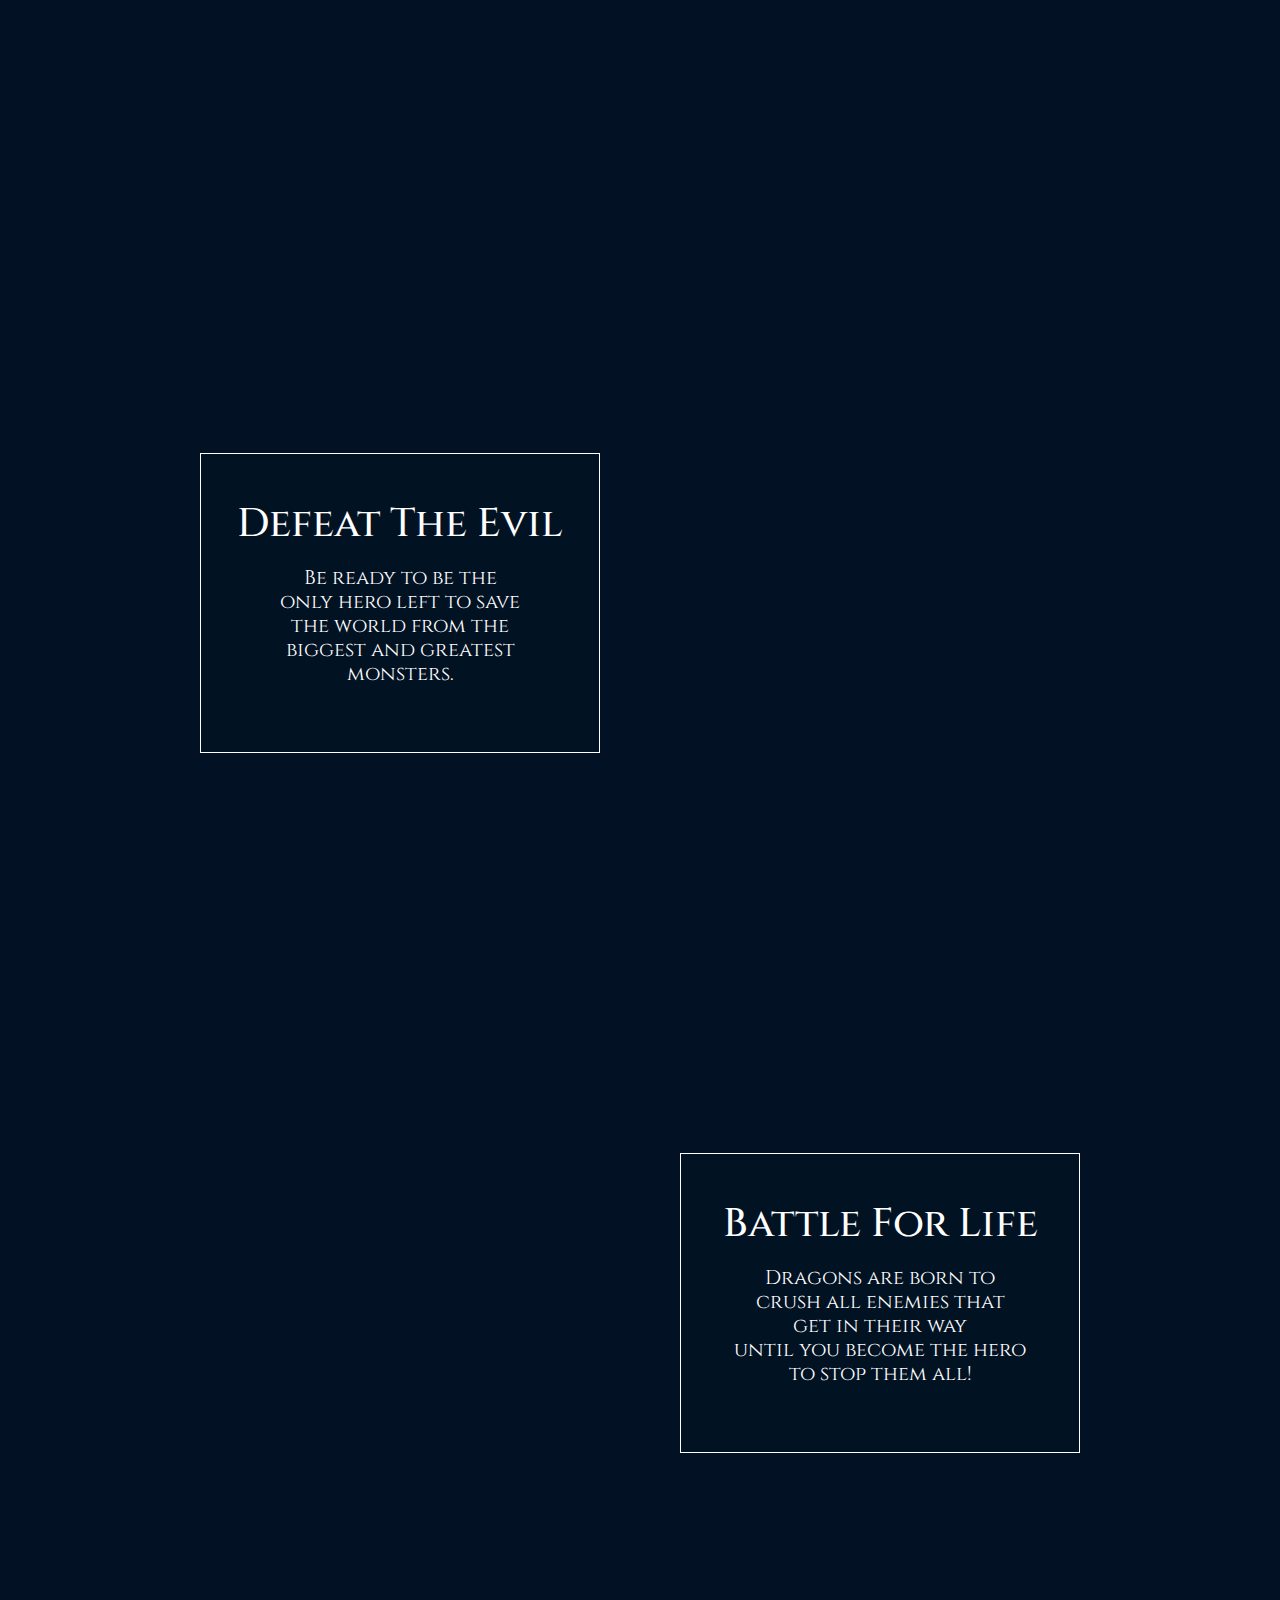
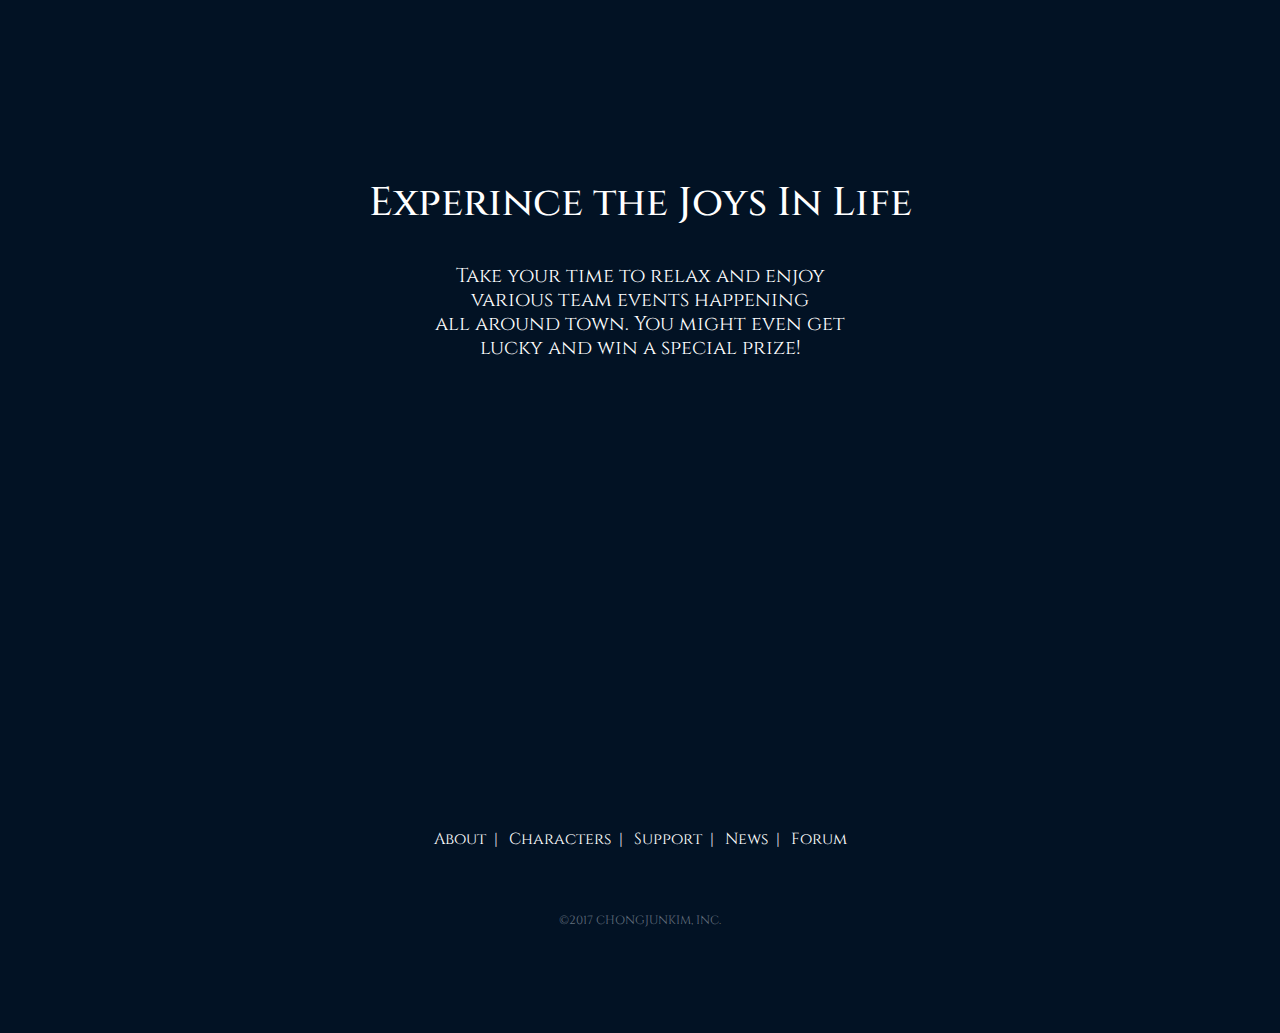
==== commit 445b3b3d: "nave update" ====
--- a/project/01/index.html
+++ b/project/01/index.html
@@ -21,6 +21,76 @@
 	
 </head>
 <body>
+    
+    <div id="headerwrap">
+		<header id="header">
+			<div id="menu">
+				<div>V</div>
+				<ul>
+					<li><a href="#">Combat</a></li>
+					<li><a href="#">Characters</a></li>
+					<li><a href="sub1.html">Bosses</a></li>
+					<li><a href="#">Raids</a></li>
+					<li><a href="#">Connect</a></li>
+					<li><a href="#">Support</a></li>
+				</ul>
+			</div><!-- //menu -->
+			<!--
+			<nav id="main_nav">
+				<ul id="gnb">
+					<li class="m1 m">
+						<ul>
+							<li><a href="#gnb .m">CEO</a></li>
+							<li><a href="#gnb .m">History</a></li>
+							<li><a href="#gnb .m">Brand</a></li>
+						</ul>
+					</li>
+					<li class="m2 m">
+						<ul>
+							<li><a href="#gnb .m">News &amp; Events</a></li>
+							<li><a href="#gnb .m">Maintenance</a></li>
+						</ul>
+					</li>
+					<li class="m3 m">
+						<ul>
+							<li><a href="sub2-1.html">Boxster</a></li>
+							<li><a href="#gnb .m">Cayman</a></li>
+							<li><a href="#gnb .m">911</a></li>
+							<li><a href="#gnb .m">918 Syder</a></li>
+							<li><a href="#gnb .m">Panamera</a></li>
+							<li><a href="sub2-2.html">Macan</a></li>
+							<li><a href="#gnb .m">Cayenne</a></li>
+						</ul>
+					</li>
+					<li class="m4 m">
+						<ul>
+							<li><a href="#gnb .m">Store Location</a></li>
+							<li><a href="#gnb .m">Dealer Location</a></li>
+							<li><a href="#gnb .m">Certified Pre-owned</a></li>
+						</ul>
+					</li>
+					<li class="m5 m">
+						<ul>
+							<li><a href="#gnb .m">Porsche Exclusive</a></li>
+							<li><a href="#gnb .m">Porsche Car Connect</a></li>
+							<li><a href="#gnb .m">Porsche Classic</a></li>
+							<li><a href="#gnb .m">Financial Service</a></li>
+							<li><a href="#gnb .m">Gallery</a></li>
+						</ul>
+					</li>
+					<li class="m6 m">
+						<ul>
+							<li><a href="#gnb .m">Porsche Exclusive</a></li>
+							<li><a href="#gnb .m">Porsche Car Connect</a></li>
+							<li><a href="#gnb .m">Porsche Classic</a></li>
+							<li><a href="#gnb .m">Financial Service</a></li>
+							<li><a href="#gnb .m">Gallery</a></li>
+						</ul>
+					</li>
+				</ul>
+			</nav><!-- //nav -->
+		</header><!-- //header -->
+	</div><!-- //headerwrap -->
     
     <div id="nav">
         <div id="navBar">
@@ -72,34 +142,34 @@
                 <li class="characterList1 characterList">
                     <a href="#"><img src="img/character1.png" alt="" /></a>
                     <img src="img/character1-1.png" alt="" class="characterList_preload"/>
-                    <span class="characterList_text">
+                    <div class="characterList_text">
                         <h3>Lann</h3>
                         <p>An agile melee combatant who must stay in close range to reach his full potential</p>
-                    </span>
+                    </div>
                 </li>
                 <li class="characterList2 characterList">
                     <a href="#"><img src="img/character2.png" alt="" /></a>
                     <img src="img/character2-1.png" alt="" class="characterList_preload"/>
-                    <span class="characterList_text">
+                    <div class="characterList_text">
                         <h3>Vella</h3>
                         <p>A versatile character who mixes equal measures of offense and defense</p>
-                    </span>
+                    </div>
                 </li>
                 <li class="characterList3 characterList">
                     <a href="#"><img src="img/character3.png" alt="" /></a>
                     <img src="img/character3-1.png" alt="" class="characterList_preload"/>
-                    <span class="characterList_text">
+                    <div class="characterList_text">
                         <h3>Hurk</h3>
                         <p>Fights on the front lines to deal massive damage and relentless assaults while also receiving damage</p>
-                    </span>
+                    </div>
                 </li>
                 <li class="characterList4 characterList">
                     <a href="#"><img src="img/character4.png" alt="" /></a>
                     <img src="img/character4-1.png" alt="" class="characterList_preload"/>
-                    <span class="characterList_text">
+                    <div class="characterList_text">
                         <h3>Lynn</h3>
                         <p>A forced to be reckoned with; she is extremely agile, versatile, and powerful</p>
-                    </span>
+                    </div>
                 </li>
             </ul>
 		</div><!-- //mainCategory1 -->
--- a/project/01/css/style.css
+++ b/project/01/css/style.css
@@ -45,9 +45,123 @@
     text-align: center;
 }
 
-/*******************
-    Main Styling
-********************/
+/***********************************************************************************************
+    |\  |   /\  \    /
+    | \ |  /__\  \  /
+    |  \| /    \  \/
+************************************************************************************************/
+#headerwrap {
+	position:relative;
+	width: 100%;
+	height: 100%;
+	margin: auto;
+	z-index: 2000;
+    background: transparent;
+}
+
+#header {
+	position: fixed; 
+	top: -260px; 
+	width: 100%; 
+	height: 330px;
+	z-index: 900; 
+	overflow: hidden; 
+}
+
+#menu {
+	position: absolute;
+	bottom: 0;
+	width: 100%;
+	height: 0;
+	text-align:center;
+	z-index: 900;
+}
+#menu h1 {
+	width: 840px; 
+	height: 110px; 
+	padding-top: 30px;
+	position: absolute; 
+	bottom: 0; 
+	left: 50%; 
+	transform: translateX(-50%); 
+	-webkit-transform: translateX(-50%); 
+	-ms-transform: translateX(-50%);	
+}
+#menu ul {
+	position: absolute;
+	bottom: 0;  
+	left: 50%; 
+	transform: translateX(-50%); 
+	-webkit-transform: translateX(-50%); 
+	-ms-transform: translateX(-50%);	
+	width: 840px; 
+	height: 35px; 
+	margin: auto; 
+}
+#menu ul li {
+	float: left;
+	width: 140px;
+	height: 35px;
+	border-left: 1px solid transparent;
+	text-transform: uppercase;
+	transition:0.3s linear;
+}
+#menu ul li a {
+	display: block;
+	line-height: 3;
+}
+    #menu ul li:first-child {
+        border: none; 
+    }
+    #menu ul li:hover a {
+        text-shadow: 0 0 10px #0099ff;
+        color: #8bd1ff;
+    }
+
+/*
+#main_nav {
+	position: absolute; 
+	bottom: -40px; 
+	left: 0; 
+	width: 100%; 
+	height: 300px; 
+	margin: auto; 
+	overflow: hidden; 
+	border-bottom: 1px solid #c8d1da; 
+	z-index: 800; 
+}
+#gnb {
+	width: 845px;
+	height: 100%; 
+	margin: auto; 
+}
+#gnb .m {
+	float: left; 
+	width: 140px; 
+	height: 100%; 
+	margin-left: 1px; 
+	text-transform: uppercase; 
+}
+#gnb li:first-child {
+	margin-left: 0; 
+}
+#gnb .m a {
+	width: 100%; 
+	display: block; 
+	text-align: center; 
+	line-height: 3; 
+	transition: 0.1s linear; 
+}
+#gnb .m a:hover {
+	text-decoration: underline;
+}
+#gnb .m ul {
+	width: 140px; 
+}
+*/
+
+
+
 #hero {
     position: relative;
     width: 100%;
@@ -314,8 +428,30 @@
     animation-delay: 2s;
 }
 
+.characterList_text,
+.characterList_text h3,
+.characterList_text p {
+    position: relative;
+    z-index: 1;
+}
+.characterList_text:after {
+    position: absolute;
+    top: -5%;
+    left: -5%;
+    transition: 0.3s;
+    animation: linear;
+    opacity: 0;
+    content: "";
+    width: 110%;
+    height: 110%;
+    background: rgba(2,18,36,0.5);
+}
+    .characterList:hover .characterList_text:after {
+        opacity: 1;
+    }
+
 .characterList_text h3 {
-    padding-top: 20px;
+    margin-top: 20px;
 }
 .characterList_text p {
     font-size: 16px;
@@ -457,8 +593,12 @@
     .characterList {
         margin-right: auto;
         margin: 10px;
-    }
-    
+        width: 200px;
+    }
+    
+    .characterList .characterList_text:before {
+        left: -120px;
+    }
     
     
     .focusImg {
@@ -471,17 +611,25 @@
     }
 }
 
-
+@media (min-width: 1100px) {
+    #nav {
+        display: none;
+    }
+    #headerwrap {
+        display: visible;
+    }
+}
 @media (max-width: 1100px) {
     .mute, .loading {
         display: none;
     }
-}
-
-
-
-
-
+    #nav {
+        display: visible;
+    }
+    #headerwrap {
+        display: none;
+    }
+}
 
 
 
